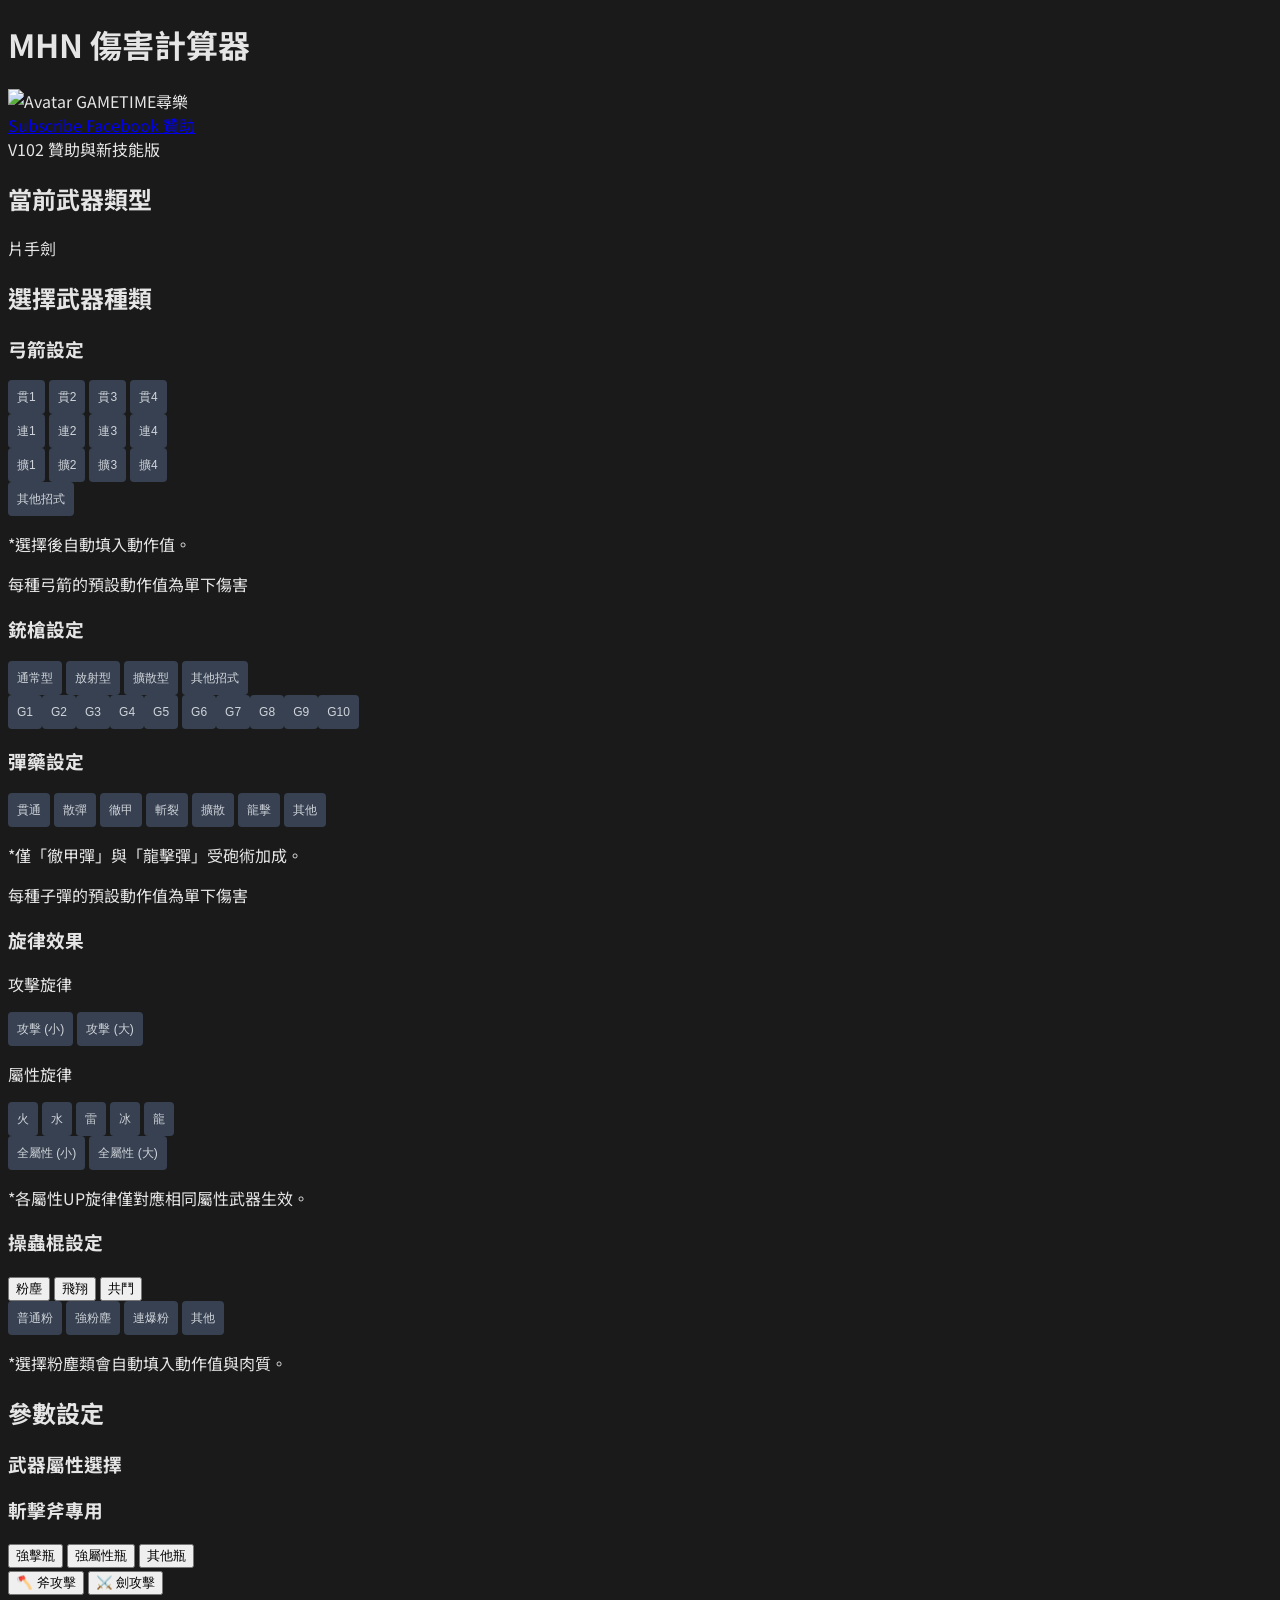
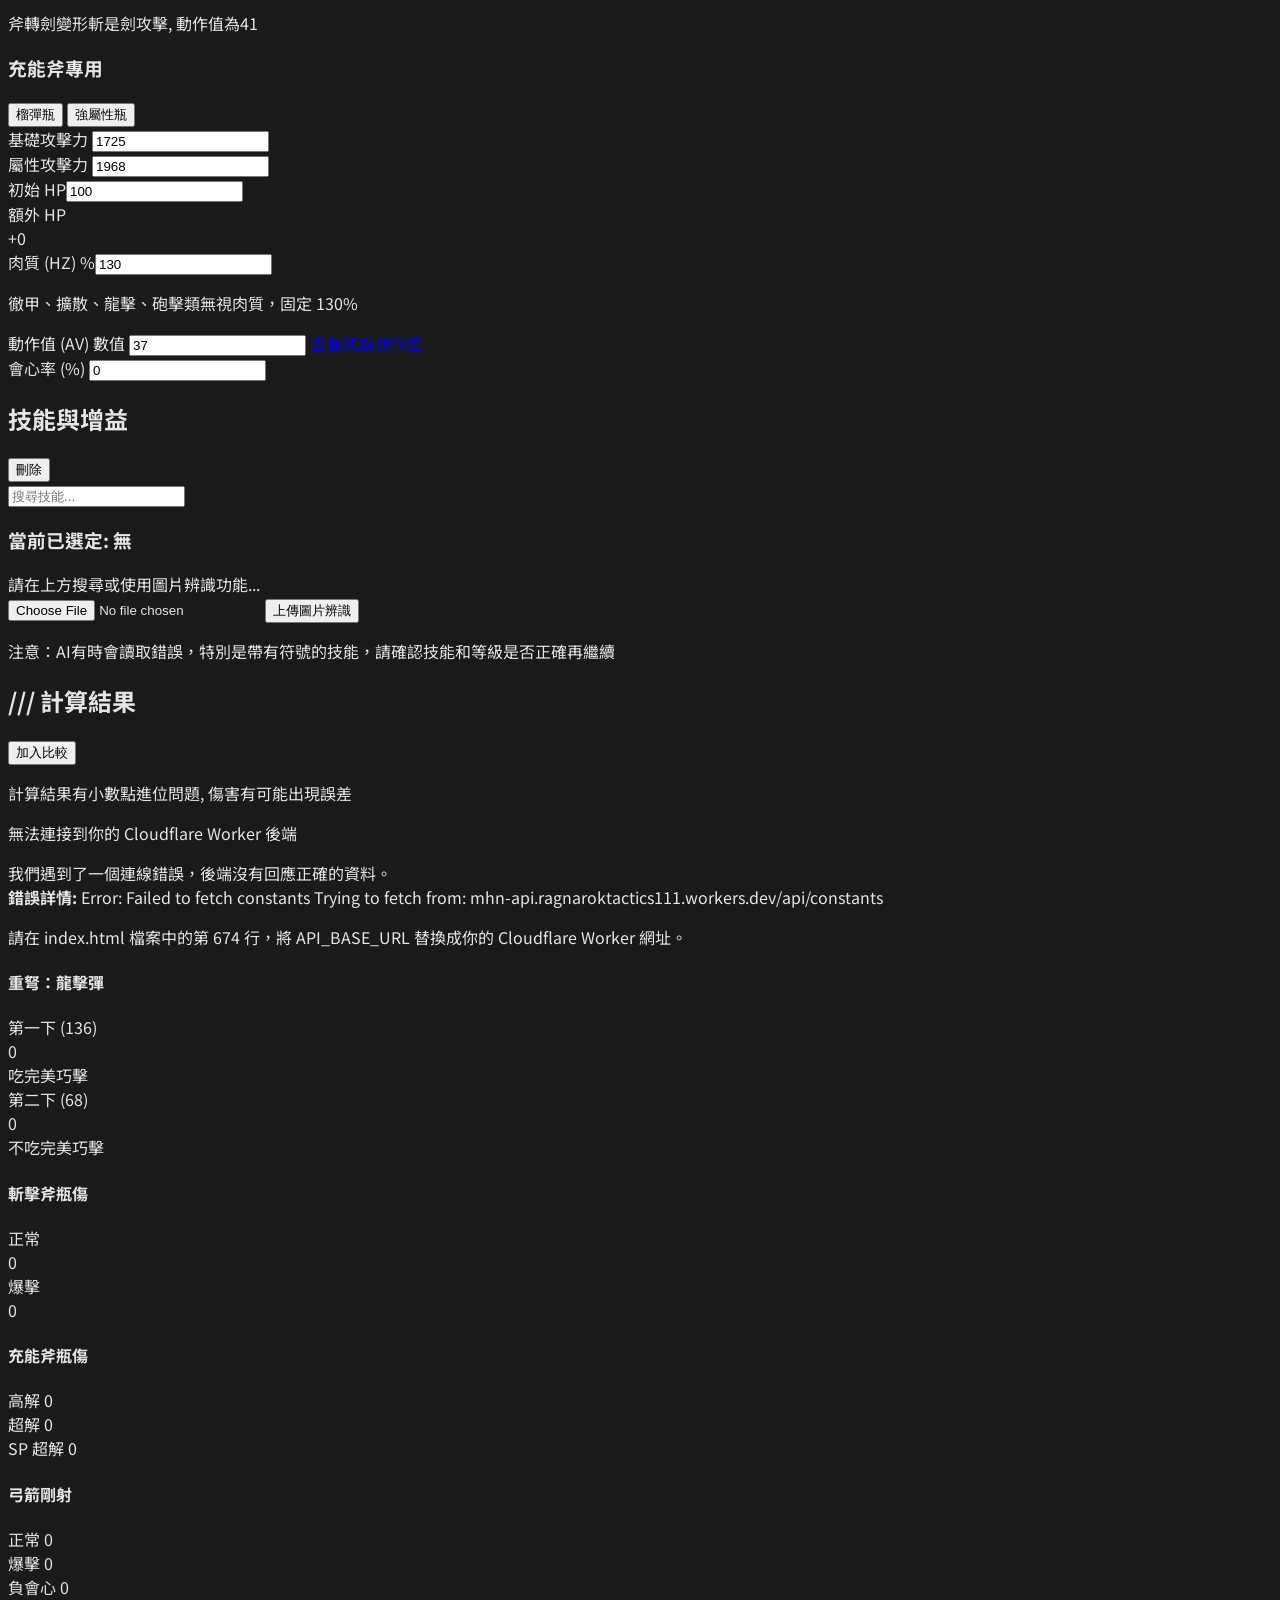
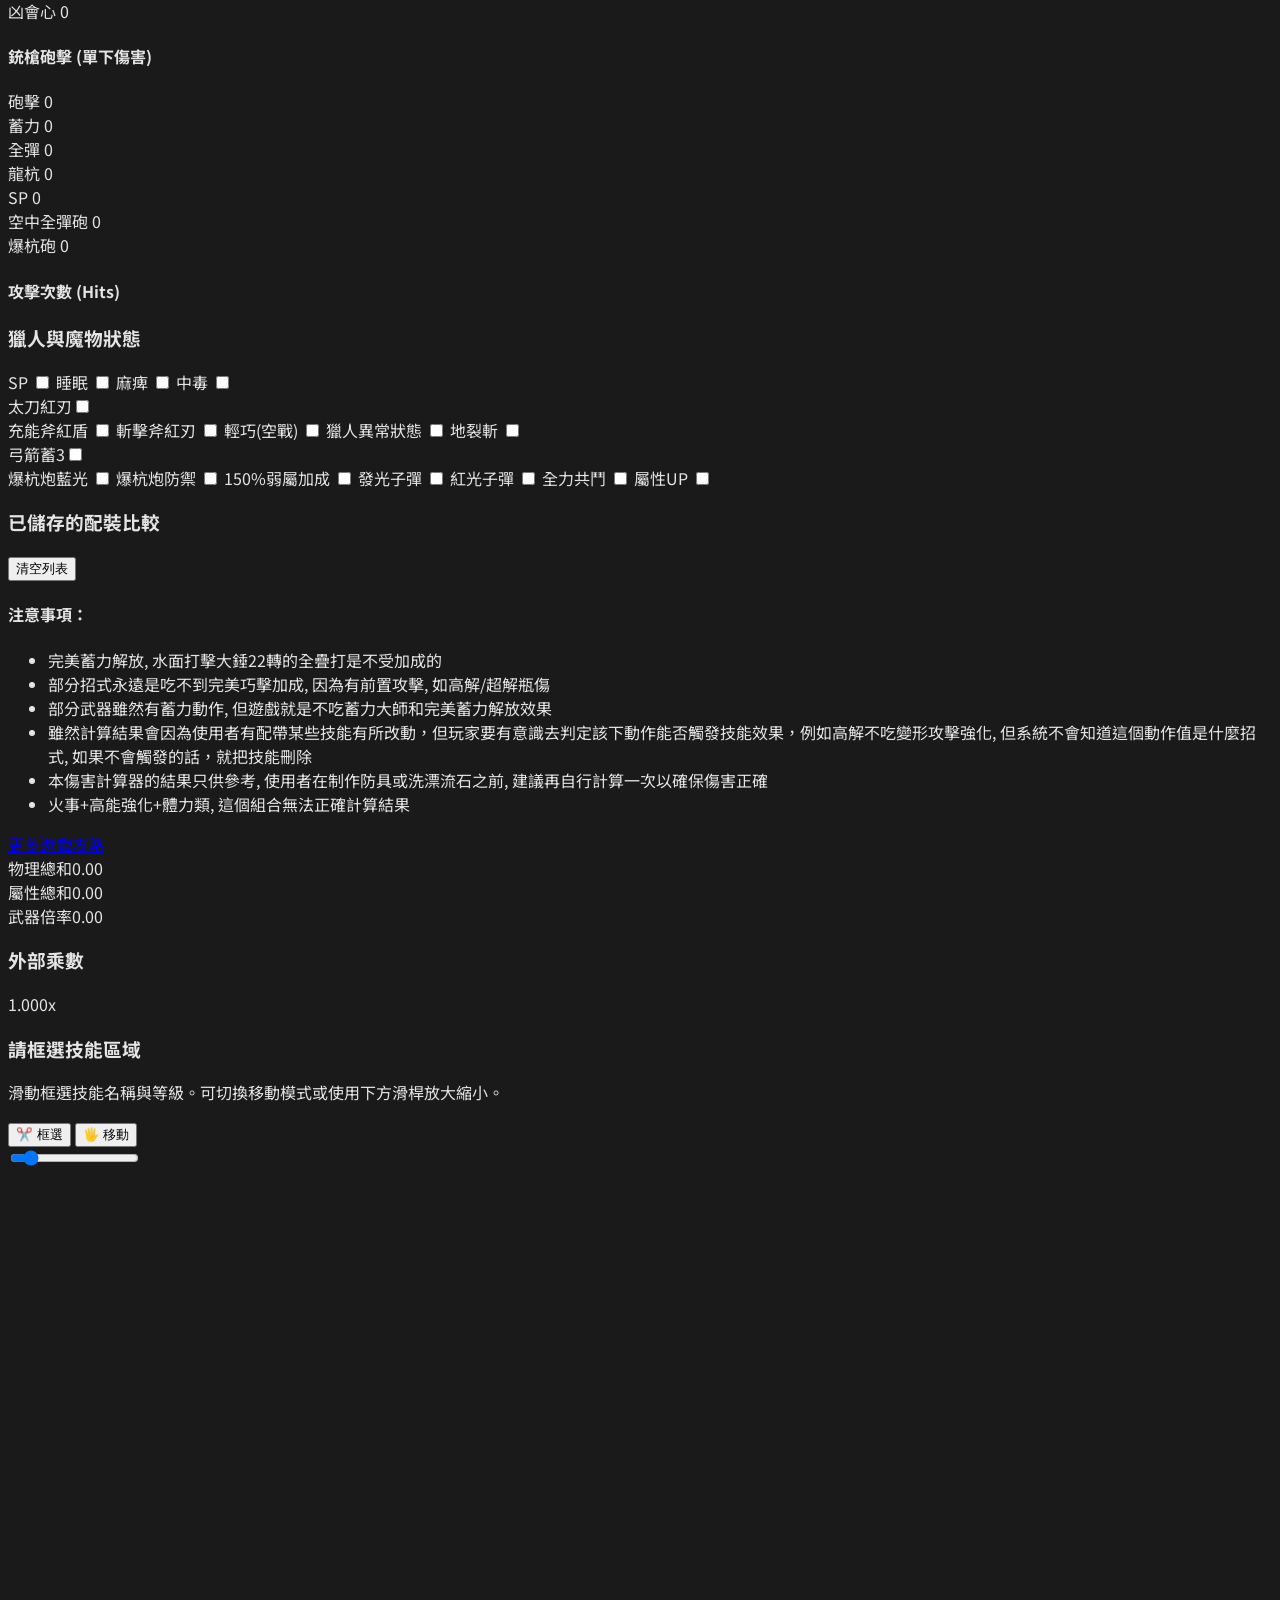
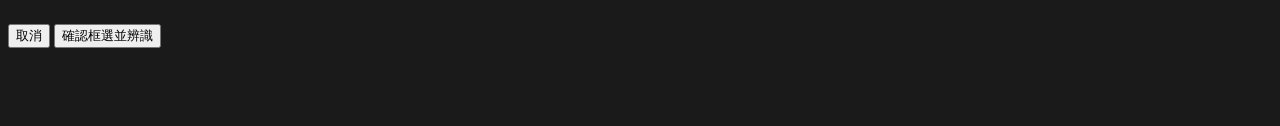
==== NEWSTART/index.html @ a63dd083 "Add files via upload" ====
<!DOCTYPE html>
<html lang="zh-TW">
<head>
<meta charset="UTF-8">
<meta name="viewport" content="width=device-width, initial-scale=1.0">
<title>MHN 計算器 V101 (OCR特徵強抓版)</title>
<script src="https://unpkg.com/lucide@latest"></script>
<script src="https://cdn.jsdelivr.net/npm/tesseract.js@5/dist/tesseract.min.js"></script>
<script src="https://cdn.tailwindcss.com"></script>
<style>
/* 自定義樣式 */
@import url('https://fonts.googleapis.com/css2?family=Inter:wght@400;600;700;900&display=swap');
@import url('https://fonts.googleapis.com/css2?family=Noto+Sans+TC:wght@400;700;900&display=swap');

html { scroll-behavior: smooth; }
body {
    font-family: 'Noto Sans TC', 'Inter', sans-serif;
    background-color: #1a1a1a;
    color: #e5e5e5;
    padding-bottom: 70px;
}
.skill-level-btn { padding: 0.25rem; width: 2rem; font-size: 0.75rem; line-height: 1rem; font-weight: 600; border-radius: 9999px; transition: all 200ms cubic-bezier(0.4, 0, 0.2, 1); cursor: pointer; background-color: #374151; color: #d1d5db; }
.skill-level-btn:hover { background-color: #ef4444; color: #ffffff; }
.skill-level-btn.active { background-color: #dc2626; color: #ffffff; box-shadow: 0 0 10px rgba(220, 38, 38, 0.6); }
.weapon-btn { position: relative; height: 4rem; width: 100%; border-radius: 0.5rem; display: flex; flex-direction: column; align-items: center; justify-content: center; transition: all 200ms; cursor: pointer; overflow: hidden; user-select: none; border-width: 2px; }
@media (min-width: 640px) { .weapon-btn { height: 5rem; } }
.sub-opt-btn { background-color: #374151; color: #d1d5db; padding: 0.5rem; border-radius: 0.25rem; border-width: 1px; border-color: transparent; font-size: 0.75rem; line-height: 1rem; transition: all 150ms; font-weight: 500; }
.sub-opt-btn:hover { background-color: #4b5563; }
.sub-opt-btn.active { background-color: #0d9488; color: #ffffff; font-weight: 700; border-color: #2dd4bf; box-shadow: 0 0 8px rgba(20, 184, 166, 0.5); }
.gl-btn.active, .gl-grade-btn.active { background-color: #d97706; color: #ffffff; font-weight: 700; border-color: #fbbf24; box-shadow: 0 0 8px rgba(245, 158, 11, 0.5); }
.bg-btn.active { background-color: #4f46e5; color: #ffffff; font-weight: 700; border-color: #818cf8; box-shadow: 0 0 8px rgba(99, 102, 241, 0.5); }
.hh-btn.active { background-color: #db2777; color: #ffffff; font-weight: 700; border-color: #f472b6; box-shadow: 0 0 8px rgba(236, 72, 153, 0.5); }
.tooltip-container { position: relative; display: inline-block; }
.tooltip-text { visibility: hidden; width: 250px; background-color: #333; color: #fff; text-align: center; border-radius: 6px; padding: 8px; position: absolute; z-index: 50; bottom: 125%; left: 50%; margin-left: -125px; opacity: 0; transition: opacity 0.3s; font-size: 0.75rem; box-shadow: 0 4px 6px -1px rgba(0, 0, 0, 0.1); border: 1px solid #4b5563; pointer-events: none; }
.tooltip-container:hover .tooltip-text { visibility: visible; opacity: 1; }
.tooltip-text::after { content: ""; position: absolute; top: 100%; left: 50%; margin-left: -5px; border-width: 5px; border-style: solid; border-color: #333 transparent transparent transparent; }
.custom-scrollbar::-webkit-scrollbar { width: 8px; }
.custom-scrollbar::-webkit-scrollbar-track { background: #374151; border-radius: 4px; }
.custom-scrollbar::-webkit-scrollbar-thumb { background: #6b7280; border-radius: 4px; }
.custom-scrollbar::-webkit-scrollbar-thumb:hover { background: #9ca3af; }
.saved-build-card { position: relative; transition-property: all; transition-timing-function: cubic-bezier(0.4, 0, 0.2, 1); transition-duration: 150ms; display: flex; flex-direction: column; }
</style>
</head>
<body>
<div class="bg-gray-900 p-4 sm:p-6 border-b border-gray-700 flex flex-col gap-4 relative">
    <div class="flex flex-row justify-between items-center gap-2">
        <h1 class="text-lg sm:text-3xl font-black text-white tracking-wider flex items-center shrink">
            <i data-lucide="sword" class="w-6 h-6 sm:w-8 sm:h-8 mr-2 sm:mr-3 text-red-500 shrink-0"></i>
            <span class="text-transparent bg-clip-text bg-gradient-to-r from-red-500 to-yellow-500 truncate">MHN 傷害計算器</span>
        </h1>
    </div>

    <div class="flex flex-col md:flex-row md:items-center gap-3 md:gap-4 ml-1 mb-2">
        <div class="flex items-center gap-3">
            <img src="https://yt3.googleusercontent.com/h9ge3UcU46sXUqwBI3z1D-_VGXTUJmwMa2vBPxLfT5Bov9pnLWsKe6mX8bTvJz-YzhXm0rZwYg=s160-c-k-c0x00ffffff-no-rj" alt="Avatar" class="w-12 h-12 rounded-full border-2 border-gray-500 object-cover shadow-lg shrink-0">
            <span class="text-lg text-gray-200 font-bold tracking-wide">GAMETIME尋樂</span>
        </div>
        <div class="flex items-center gap-3">
            <a href="https://www.youtube.com/@GameTime2019?sub_confirmation=1" target="_blank" class="flex items-center gap-1.5 bg-[#FF0000] hover:bg-red-700 text-white px-3 py-1.5 rounded-full transition-all duration-200 shadow-md group hover:scale-105 active:scale-95 shrink-0">
                <i data-lucide="youtube" class="w-5 h-5 fill-current"></i>
                <span class="text-sm font-bold">Subscribe</span>
            </a>
            <a href="https://www.facebook.com/profile.php?id=61551540704718" target="_blank" class="flex items-center gap-1.5 bg-[#1877F2] hover:bg-blue-700 text-white px-3 py-1.5 rounded-full transition-all duration-200 shadow-md group hover:scale-105 active:scale-95 shrink-0">
                <i data-lucide="facebook" class="w-5 h-5 fill-current"></i>
                <span class="text-sm font-bold">Facebook</span>
            </a>
            <!-- 贊助按鈕 -->
            <a href="https://www.facebook.com/profile.php?id=61551540704718" target="_blank" class="flex items-center gap-1.5 bg-orange-500 hover:bg-orange-600 text-white px-3 py-1.5 rounded-full transition-all duration-200 shadow-md group hover:scale-105 active:scale-95 shrink-0">
                <i data-lucide="heart" class="w-5 h-5 fill-current"></i>
                <span class="text-sm font-bold">贊助</span>
            </a>
        </div>
    </div>
    <div class="absolute bottom-1 right-2 text-[10px] text-gray-600 font-mono">V102 贊助與新技能版</div>
</div>

<div class="p-4 sm:p-8">
    <div class="bg-red-800/20 border-l-4 border-red-500 p-4 sm:p-6 rounded-lg mb-8">
        <h2 class="text-lg sm:text-xl font-bold text-red-300 flex items-center mb-1">
            <i data-lucide="hand-metal" class="w-5 h-5 mr-3 text-red-500"></i> <span>當前武器類型</span>
        </h2>
        <div class="flex items-center">
            <span id="current-weapon-icon" class="text-yellow-400 mr-4"><i data-lucide="crosshair" class="w-8 h-8 sm:w-10 sm:h-10"></i></span>
            <span id="current-weapon-name" class="text-3xl sm:text-4xl font-black text-white tracking-wide">片手劍</span>
        </div>
    </div>

    <div class="mb-10">
        <h2 id="weapon-selection-header" class="text-xl font-bold text-gray-300 mb-4 flex items-center scroll-mt-24">
            <span class="bg-red-600 w-2 h-6 mr-3 rounded-sm"></span> <span>選擇武器種類</span>
        </h2>
        <div id="weapon-selection" class="grid grid-cols-4 sm:grid-cols-7 gap-3 sm:gap-4 p-2"></div>

        <div id="bow-settings-container" class="mt-4 p-4 bg-gray-700/40 rounded-lg border border-teal-900/50 hidden">
            <h3 class="text-sm font-bold text-teal-400 uppercase tracking-wide mb-3 flex items-center"><i data-lucide="target" class="w-4 h-4 mr-2"></i><span>弓箭設定</span></h3>
            <div class="space-y-2">
                <div class="grid grid-cols-4 gap-2">
                    <button data-bow-type="pierce1" class="sub-opt-btn bow-btn">貫1</button>
                    <button data-bow-type="pierce2" class="sub-opt-btn bow-btn">貫2</button>
                    <button data-bow-type="pierce3" class="sub-opt-btn bow-btn">貫3</button>
                    <button data-bow-type="pierce4" class="sub-opt-btn bow-btn">貫4</button>
                </div>
                <div class="grid grid-cols-4 gap-2">
                    <button data-bow-type="rapid1" class="sub-opt-btn bow-btn">連1</button>
                    <button data-bow-type="rapid2" class="sub-opt-btn bow-btn">連2</button>
                    <button data-bow-type="rapid3" class="sub-opt-btn bow-btn">連3</button>
                    <button data-bow-type="rapid4" class="sub-opt-btn bow-btn">連4</button>
                </div>
                <div class="grid grid-cols-4 gap-2">
                    <button data-bow-type="spread1" class="sub-opt-btn bow-btn">擴1</button>
                    <button data-bow-type="spread2" class="sub-opt-btn bow-btn">擴2</button>
                    <button data-bow-type="spread3" class="sub-opt-btn bow-btn">擴3</button>
                    <button data-bow-type="spread4" class="sub-opt-btn bow-btn">擴4</button>
                </div>
                <div class="grid grid-cols-1 gap-2"><button data-bow-type="other" class="sub-opt-btn bow-btn">其他招式</button></div>
            </div>
            <p class="text-[10px] text-gray-400 mt-2">*選擇後自動填入動作值。</p>
            <p class="text-red-400 text-xs mt-2 font-semibold">每種弓箭的預設動作值為單下傷害</p>
        </div>

        <div id="gl-settings-container" class="mt-4 p-4 bg-gray-700/40 rounded-lg border border-amber-900/50 hidden">
            <h3 class="text-sm font-bold text-amber-400 uppercase tracking-wide mb-3 flex items-center"><i data-lucide="bomb" class="w-4 h-4 mr-2"></i><span>銃槍設定</span></h3>
            <div class="space-y-3">
                <div class="grid grid-cols-4 gap-2">
                    <button data-gl-type="normal" class="sub-opt-btn gl-btn">通常型</button>
                    <button data-gl-type="long" class="sub-opt-btn gl-btn">放射型</button>
                    <button data-gl-type="wide" class="sub-opt-btn gl-btn">擴散型</button>
                    <button data-gl-type="other" class="sub-opt-btn gl-btn">其他招式</button>
                </div>
                <div id="gl-grade-selector" class="grid grid-cols-5 gap-2">
                    <button data-gl-grade="1" class="sub-opt-btn gl-grade-btn">G1</button><button data-gl-grade="2" class="sub-opt-btn gl-grade-btn">G2</button><button data-gl-grade="3" class="sub-opt-btn gl-grade-btn">G3</button><button data-gl-grade="4" class="sub-opt-btn gl-grade-btn">G4</button><button data-gl-grade="5" class="sub-opt-btn gl-grade-btn">G5</button>
                    <button data-gl-grade="6" class="sub-opt-btn gl-grade-btn">G6</button><button data-gl-grade="7" class="sub-opt-btn gl-grade-btn">G7</button><button data-gl-grade="8" class="sub-opt-btn gl-grade-btn">G8</button><button data-gl-grade="9" class="sub-opt-btn gl-grade-btn">G9</button><button data-gl-grade="10" class="sub-opt-btn gl-grade-btn">G10</button>
                </div>
            </div>
        </div>

        <div id="bg-settings-container" class="mt-4 p-4 bg-gray-700/40 rounded-lg border border-indigo-900/50 hidden">
            <h3 class="text-sm font-bold text-indigo-400 uppercase tracking-wide mb-3 flex items-center"><i data-lucide="crosshair" class="w-4 h-4 mr-2"></i><span>彈藥設定</span></h3>
            <div class="grid grid-cols-4 sm:grid-cols-7 gap-2">
                <button data-bg-ammo="pierce" class="sub-opt-btn bg-btn">貫通</button>
                <button data-bg-ammo="spread" class="sub-opt-btn bg-btn">散彈</button>
                <button data-bg-ammo="sticky" class="sub-opt-btn bg-btn">徹甲</button>
                <button data-bg-ammo="slicing" class="sub-opt-btn bg-btn">斬裂</button>
                <button data-bg-ammo="cluster" class="sub-opt-btn bg-btn">擴散</button>
                <button data-bg-ammo="wyvern" class="sub-opt-btn bg-btn">龍擊</button>
                <button data-bg-ammo="other" class="sub-opt-btn bg-btn">其他</button>
            </div>
            <p class="text-[10px] text-gray-400 mt-2">*僅「徹甲彈」與「龍擊彈」受砲術加成。</p>
            <p class="text-red-400 text-xs mt-2 font-semibold">每種子彈的預設動作值為單下傷害</p>
        </div>

        <div id="hh-settings-container" class="mt-4 p-4 bg-gray-700/40 rounded-lg border border-pink-900/50 hidden">
            <h3 class="text-sm font-bold text-pink-400 uppercase tracking-wide mb-4 flex items-center">
                <i data-lucide="music" class="w-4 h-4 mr-2"></i> <span>旋律效果</span>
            </h3>
            <div class="space-y-4">
                <div>
                    <p class="text-xs text-pink-200/80 mb-2 font-semibold tracking-wide">攻擊旋律</p>
                    <div class="grid grid-cols-2 gap-2">
                        <button data-hh-buff="atk_s" class="sub-opt-btn hh-btn">攻擊 (小)</button>
                        <button data-hh-buff="atk_l" class="sub-opt-btn hh-btn">攻擊 (大)</button>
                    </div>
                </div>
                <div>
                    <p class="text-xs text-pink-200/80 mb-2 font-semibold tracking-wide">屬性旋律</p>
                    <div class="grid grid-cols-5 gap-2 mb-2">
                        <button data-hh-buff="fire_up" class="sub-opt-btn hh-btn">火</button>
                        <button data-hh-buff="water_up" class="sub-opt-btn hh-btn">水</button>
                        <button data-hh-buff="thunder_up" class="sub-opt-btn hh-btn">雷</button>
                        <button data-hh-buff="ice_up" class="sub-opt-btn hh-btn">冰</button>
                        <button data-hh-buff="dragon_up" class="sub-opt-btn hh-btn">龍</button>
                    </div>
                    <div class="grid grid-cols-2 gap-2">
                        <button data-hh-buff="ele_s" class="sub-opt-btn hh-btn">全屬性 (小)</button>
                        <button data-hh-buff="ele_l" class="sub-opt-btn hh-btn">全屬性 (大)</button>
                    </div>
                </div>
            </div>
            <p class="text-[10px] text-gray-400 mt-4">*各屬性UP旋律僅對應相同屬性武器生效。</p>
        </div>

        <div id="ig-settings-container" class="mt-4 p-4 bg-gray-700/40 rounded-lg border border-emerald-900/50 hidden">
            <h3 class="text-sm font-bold text-emerald-400 uppercase tracking-wide mb-3 flex items-center">
                <i data-lucide="bug" class="w-4 h-4 mr-2"></i> <span>操蟲棍設定</span>
            </h3>
            <div class="space-y-4">
                <div class="flex space-x-2">
                    <button data-ig-type="dust" class="ig-type-btn px-3 py-2 rounded flex-1 border font-medium transition-colors cursor-pointer bg-gray-700 text-gray-300 border-transparent hover:bg-gray-600 ">粉塵</button>
                    <button data-ig-type="aerial" class="ig-type-btn px-3 py-2 rounded flex-1 border font-medium transition-colors cursor-pointer bg-gray-700 text-gray-300 border-transparent hover:bg-gray-600 ">飛翔</button>
                    <button data-ig-type="assist" class="ig-type-btn px-3 py-2 rounded flex-1 border font-medium transition-colors cursor-pointer bg-gray-700 text-gray-300 border-transparent hover:bg-gray-600 ">共鬥</button>
                </div>
                <div class="grid grid-cols-4 sm:grid-cols-4 gap-2">
                    <button data-ig-action="normal_dust" class="sub-opt-btn ig-action-btn">普通粉</button>
                    <button data-ig-action="strong_dust" class="sub-opt-btn ig-action-btn">強粉塵</button>
                    <button data-ig-action="chain_dust" class="sub-opt-btn ig-action-btn">連爆粉</button>
                    <button data-ig-action="other" class="sub-opt-btn ig-action-btn">其他</button>
                </div>
            </div>
            <p class="text-[10px] text-gray-400 mt-2">*選擇粉塵類會自動填入動作值與肉質。</p>
        </div>
    </div>

    <div id="parameters-area" class="mb-10 bg-gray-700/50 p-6 rounded-xl border border-gray-600 scroll-mt-4">
        <h2 class="text-xl font-bold text-gray-300 mb-5 flex items-center"><i data-lucide="settings" class="w-6 h-6 mr-3 text-gray-400"></i><span>參數設定</span></h2>
        
        <div class="mb-6 pb-4 border-b border-gray-600">
            <h3 class="text-sm font-bold text-yellow-400 uppercase tracking-wide mb-3">武器屬性選擇</h3>
            <div id="element-selection" class="grid grid-cols-3 sm:grid-cols-6 gap-3"></div>
        </div>

        <div id="sa-settings-container" class="mb-6 pb-4 border-b border-gray-600 hidden">
            <h3 class="text-sm font-bold text-orange-400 uppercase tracking-wide mb-3">斬擊斧專用</h3>
            <div class="space-y-4">
                <div class="flex space-x-2">
                    <button data-sa-phial="power" class="sa-phial-btn bg-gray-700 text-gray-300 px-3 py-2 rounded hover:bg-gray-600 flex-1 border border-transparent">強擊瓶</button>
                    <button data-sa-phial="element" class="sa-phial-btn bg-gray-700 text-gray-300 px-3 py-2 rounded hover:bg-gray-600 flex-1 border border-transparent">強屬性瓶</button>
                    <button data-sa-phial="other" class="sa-phial-btn bg-gray-700 text-gray-300 px-3 py-2 rounded hover:bg-gray-600 flex-1 border border-transparent">其他瓶</button>
                </div>
                <div id="sa-mode-selector" class="flex space-x-2">
                    <button data-sa-mode="axe" class="sa-mode-btn bg-gray-700 text-gray-300 px-3 py-2 rounded hover:bg-gray-600 flex-1 border border-transparent">🪓 斧攻擊</button>
                    <button data-sa-mode="sword" class="sa-mode-btn bg-gray-700 text-gray-300 px-3 py-2 rounded hover:bg-gray-600 flex-1 border border-transparent">⚔️ 劍攻擊</button>
                </div>
                <p class="text-red-400 text-xs mt-2 font-semibold">斧轉劍變形斬是劍攻擊, 動作值為41</p>
                <p id="sa-buff-desc" class="text-xs text-green-400 mt-2 italic hidden"></p>
            </div>
        </div>

        <div id="cb-settings-container" class="mb-6 pb-4 border-b border-gray-600 hidden">
            <h3 class="text-sm font-bold text-yellow-500 uppercase tracking-wide mb-3">充能斧專用</h3>
            <div class="flex space-x-2">
                <button data-cb-phial="impact" class="cb-phial-btn bg-gray-700 text-gray-300 px-3 py-2 rounded hover:bg-gray-600 flex-1 border border-transparent">榴彈瓶</button>
                <button data-cb-phial="element" class="cb-phial-btn bg-gray-700 text-gray-300 px-3 py-2 rounded hover:bg-gray-600 flex-1 border border-transparent">強屬性瓶</button>
            </div>
        </div>

        <div class="grid grid-cols-1 sm:grid-cols-2 md:grid-cols-4 gap-6 mb-6 pb-4 border-b border-gray-600">
            <div>
                <label class="block text-xs font-bold text-gray-400 mb-1 tooltip-container cursor-help">
                    <span>基礎攻擊力</span>
                    <span class="tooltip-text">包括漂流石的額外攻擊力</span>
                </label>
                <input type="number" id="base-atk" value="1725" class="w-full bg-gray-800 text-white rounded p-2 border border-gray-600 focus:border-yellow-400">
            </div>
            <div>
                <label class="block text-xs font-bold text-gray-400 mb-1 tooltip-container cursor-help">
                    <span>屬性攻擊力</span>
                    <span class="tooltip-text">異常武器填0</span>
                </label>
                <input type="number" id="element-atk" value="1968" class="w-full bg-gray-800 text-white rounded p-2 border border-gray-600 focus:border-yellow-400">
            </div>
            <div><label class="block text-xs font-bold text-gray-400 uppercase mb-1">初始 HP</label><input type="number" id="hp-input" value="100" class="w-full bg-gray-800 text-white rounded p-2 border border-gray-600 focus:border-yellow-400"></div>
            <div><label class="block text-xs font-bold text-gray-400 uppercase mb-1">額外 HP</label>
                <div id="extra-hp-display" class="text-green-400 font-mono font-bold text-lg p-2 h-10 flex items-center">+0</div>
            </div>
        </div>

        <div class="grid grid-cols-1 md:grid-cols-3 gap-6">
            <div><label class="block text-xs font-bold text-gray-400 uppercase tracking-wide mb-1 tooltip-container cursor-help"><span>肉質 (HZ) %</span><span class="tooltip-text">輸入肉質百分比 (例如 130)</span></label><input type="number" id="hitzone" value="130" class="w-full bg-gray-800 text-white rounded p-2 border border-gray-600 focus:border-yellow-400">
                <p class="text-red-400 text-xs mt-2 font-semibold">徹甲、擴散、龍擊、砲擊類無視肉質，固定 130%</p>
            </div>
            
            <div>
                <label class="block text-xs font-bold text-gray-400 uppercase tracking-wide mb-1 tooltip-container cursor-help">
                    <span>動作值 (AV) 數值</span>
                    <span class="tooltip-text">請輸入動作值的純粹數值</span>
                </label>
                <input type="number" id="action-value" value="37" class="w-full bg-gray-800 text-white rounded p-2 border border-gray-600 focus:border-yellow-400">
                <a href="https://mhn.quest" target="_blank" class="mt-2 w-full flex items-center justify-center bg-blue-900/20 hover:bg-blue-900/40 text-blue-300 border border-blue-800/50 hover:border-blue-500/50 text-xs py-1.5 rounded transition-all duration-200 group">
                    <i data-lucide="external-link" class="w-3 h-3 mr-1.5 group-hover:scale-110 transition-transform"></i>
                    <span>查看武器動作值</span>
                </a>
            </div>

            <div>
                <label class="block text-xs font-bold text-gray-400 uppercase tracking-wide mb-1 tooltip-container cursor-help">
                    <span>會心率 (%)</span>
                    <span class="tooltip-text">影響攻擊強化會心</span>
                </label>
                <input type="number" id="weapon-crit-rate" value="0" class="w-full bg-gray-800 text-white rounded p-2 border border-gray-600 focus:border-yellow-400">
            </div>
        </div>
    </div>

    <div class="mb-10" id="skills-container">
        <div class="flex flex-col gap-4 mb-4">
            <div class="flex justify-between items-center scroll-mt-24" id="skills-selection-header">
                <h2 class="text-xl font-bold text-gray-300 flex items-center">
                    <i data-lucide="zap" class="w-5 h-5 mr-2 text-yellow-500"></i> <span>技能與增益</span>
                </h2>
                <button id="btn-clear-skills" class="bg-red-600/80 hover:bg-red-500 text-white px-3 py-1.5 rounded-lg flex items-center justify-center text-sm font-bold shadow-md transition-colors tooltip-container">
                    <i data-lucide="trash-2" class="w-4 h-4 mr-1.5"></i>刪除
                    <span class="tooltip-text" style="bottom:120%; margin-left:-50px; width:100px;">清空所有技能</span>
                </button>
            </div>
            
            <div class="flex flex-wrap items-center gap-2 bg-gray-700/30 p-3 rounded-lg">
                <div class="flex-grow relative min-w-[150px]">
                    <input type="text" id="skill-search" placeholder="搜尋技能..." class="bg-gray-700 text-white text-sm rounded px-3 py-2 pl-8 border border-gray-600 focus:border-yellow-500 w-full outline-none">
                    <i data-lucide="search" class="w-4 h-4 text-gray-400 absolute left-2 top-2.5"></i>
                </div>
            </div>
        </div>

        <div id="skills-collapsible-content" class="transition-all duration-300 overflow-hidden max-h-0 opacity-0 mb-0">
            <div id="skills-list" class="grid grid-cols-1 sm:grid-cols-2 lg:grid-cols-3 xl:grid-cols-4 gap-4 max-h-[600px] overflow-y-auto pr-2 custom-scrollbar bg-gray-800/80 p-4 rounded-lg border border-gray-600 shadow-xl"></div>
        </div>

        <div class="bg-gray-700/50 p-4 rounded-lg mb-6 border border-gray-600 mt-4">
            <h3 id="applied-skills-header" class="text-sm font-bold text-yellow-500 mb-2"><span>當前已選定: 無</span></h3>
            <div id="applied-skills-list" class="flex flex-wrap gap-2 text-xs text-gray-400">請在上方搜尋或使用圖片辨識功能...</div>
        </div>
        
        <div class="flex flex-col gap-3 mb-4">
            <div class="flex gap-2 w-full">
                <input type="file" id="gallery-input" accept="image/*" class="hidden">
                <button id="btn-gallery" class="bg-purple-600 hover:bg-purple-500 text-white px-4 py-3 rounded-lg flex items-center justify-center text-base w-full font-bold shadow-md transition-colors">
                    <i data-lucide="image" class="w-5 h-5 mr-2"></i>上傳圖片辨識
                </button>
            </div>
            
        
            <div class="p-3 bg-red-900/40 border border-red-500/60 rounded-lg flex items-start gap-2 shadow-sm">
                <i data-lucide="triangle-alert" class="w-5 h-5 text-red-400 shrink-0 mt-0.5 animate-pulse"></i>
                <p class="text-xs sm:text-sm text-red-200 font-medium leading-relaxed">
                    <span class="font-bold text-red-400">注意：AI有時會讀取錯誤，特別是帶有符號的技能，請確認技能和等級是否正確再繼續
                </p>
            </div>
        </div>
    </div>
    
    <div class="bg-gray-900 p-6 rounded-xl shadow-inner border-2 border-gray-700 relative overflow-hidden mb-10">
        
        <div class="flex flex-row items-center justify-between border-b border-gray-700 pb-4 mb-6 gap-2">
            <h2 class="text-lg sm:text-2xl font-black text-white flex items-center shrink-0">
                <span class="text-red-500 mr-2 sm:mr-3">///</span> <span>計算結果</span>
            </h2>
            <button id="add-to-list-btn" class="flex items-center justify-center gap-1 sm:gap-2 bg-blue-600 hover:bg-blue-500 text-white px-2 py-1 sm:px-3 sm:py-1.5 rounded-lg text-xs sm:text-sm font-bold shadow-lg transition-all border border-blue-400/50 shrink-0">
                <i data-lucide="plus-circle" class="w-3 h-3 sm:w-4 sm:h-4"></i>
                <span>加入比較</span>
            </button>
        </div>

        <p class="text-red-400 text-xs font-semibold text-right mb-4">
            計算結果有小數點進位問題, 傷害有可能出現誤差
        </p>

        <div id="calculation-result-area" class="grid grid-cols-1 md:grid-cols-1 gap-4 scroll-mt-24">
            <div class="flex flex-col gap-4">
                <div class="bg-gray-800 p-4 rounded-lg border-l-4 border-gray-500 shadow-sm relative group">
                    <div class="flex items-center justify-between">
                        <span class="text-gray-400 font-bold text-base sm:text-lg">非爆擊</span>
                        <span id="non-crit-damage-display" class="text-4xl sm:text-5xl font-black text-white tracking-tight">0</span>
                    </div>
                </div>
                
                <div class="bg-red-900/20 p-4 rounded-lg border-l-4 border-red-500 shadow-sm relative group">
                    <div class="flex items-center justify-between">
                        <span class="text-red-400 font-bold text-lg sm:text-xl">爆擊</span>
                        <span id="crit-damage-display" class="text-5xl sm:text-6xl font-black text-yellow-400 tracking-tight drop-shadow-sm">0</span>
                    </div>
                </div>
                
                <div class="grid grid-cols-2 gap-3">
                    <div class="bg-indigo-900/20 p-2 rounded-lg text-right border border-indigo-900/30">
                        <div class="text-indigo-400 text-xs font-bold">負會心</div>
                        <div class="flex items-baseline justify-end gap-2">
                             <div id="purple-damage-display" class="text-xl font-bold text-indigo-200">0</div>
                        </div>
                    </div>
                    <div class="bg-orange-900/20 p-2 rounded-lg text-right border border-orange-900/30">
                        <div class="text-orange-400 text-xs font-bold">凶會心</div>
                         <div class="flex items-baseline justify-end gap-2">
                            <div id="furious-damage-display" class="text-xl font-bold text-orange-200">0</div>
                        </div>
                    </div>
                </div>
            </div>
        </div>

        <div class="mt-6 pt-4 border-t border-gray-700 grid grid-cols-1 md:grid-cols-2 gap-4">
            <div id="hbg-wyvern-damage-container" class="hidden col-span-1 md:col-span-2 bg-purple-900/10 rounded-lg p-3 border border-purple-800/30">
                <h4 class="text-sm font-bold text-purple-400 mb-2 border-b border-purple-800/50 pb-1">重弩：龍擊彈</h4>
                <div class="grid grid-cols-2 gap-4 text-center">
                    <div>
                        <span class="text-xs text-purple-300 block mb-1">第一下 (136)</span>
                        <div class="flex items-center justify-center gap-2">
                            <span id="wyvern-hit1" class="text-2xl font-black text-white">0</span>
                        </div>
                        <span class="text-[10px] text-gray-500 block mt-1">吃完美巧擊</span>
                    </div>
                    <div>
                        <span class="text-xs text-purple-300 block mb-1">第二下 (68)</span>
                        <div class="flex items-center justify-center gap-2">
                            <span id="wyvern-hit2" class="text-2xl font-black text-white">0</span>
                        </div>
                        <span class="text-[10px] text-gray-500 block mt-1">不吃完美巧擊</span>
                    </div>
                </div>
            </div>
            
            <div id="sa-phial-damage-container" class="hidden col-span-1 bg-orange-900/10 rounded-lg p-3 border border-orange-800/30">
                <h4 class="text-sm font-bold text-orange-400 mb-2 border-b border-orange-800/50 pb-1">斬擊斧瓶傷</h4>
                <div class="flex justify-between items-center px-2">
                    <div class="text-center">
                        <span class="text-xs text-gray-400 block mb-1">正常</span>
                        <div class="flex items-center justify-center gap-1">
                            <span id="sa-phial-normal" class="text-xl font-bold text-white">0</span>
                        </div>
                    </div>
                    <div class="text-center">
                        <span class="text-xs text-red-300 block mb-1">爆擊</span>
                        <div class="flex items-center justify-center gap-1">
                            <span id="sa-phial-crit" class="text-xl font-bold text-yellow-400">0</span>
                        </div>
                    </div>
                </div>
            </div>

            <div id="cb-phial-damage-container" class="hidden col-span-1 md:col-span-2 bg-yellow-900/10 rounded-lg p-3 border border-yellow-800/30">
                <h4 class="text-sm font-bold text-yellow-400 mb-2 border-b border-yellow-800/50 pb-1">充能斧瓶傷</h4>
                <div class="grid grid-cols-3 gap-2 px-2">
                    <div class="text-center bg-gray-800/30 rounded p-1">
                        <span class="text-xs text-yellow-200 block mb-1">高解</span>
                        <span id="cb-phial-aed" class="text-xl font-black text-white">0</span>
                    </div>
                    <div class="text-center bg-gray-800/30 rounded p-1">
                        <span class="text-xs text-red-200 block mb-1">超解</span>
                        <span id="cb-phial-saed" class="text-xl font-black text-white">0</span>
                    </div>
                    <div class="text-center bg-red-900/20 border border-red-800/30 rounded p-1">
                        <span class="text-xs text-red-400 block mb-1">SP <span>超解</span> <span id="cb-sp-saed-label-suffix"></span></span>
                        <span id="cb-phial-sp-saed" class="text-xl font-black text-white">0</span>
                    </div>
                </div>
            </div>

            <div id="bow-powershot-damage-container" class="hidden col-span-1 md:col-span-2 bg-teal-900/10 rounded-lg p-3 border border-teal-800/30">
                <h4 class="text-sm font-bold text-teal-400 mb-2 border-b border-teal-800/50 pb-1">弓箭剛射</h4>
                <div class="grid grid-cols-2 sm:grid-cols-4 gap-2 text-center">
                    <div>
                        <span class="text-xs text-teal-200 block mb-1">正常</span>
                        <span id="bow-powershot-normal" class="text-xl font-black text-white">0</span>
                    </div>
                    <div>
                        <span class="text-xs text-red-300 block mb-1">爆擊</span>
                        <span id="bow-powershot-crit" class="text-xl font-black text-yellow-400">0</span>
                    </div>
                    <div>
                        <span class="text-xs text-indigo-400 block mb-1">負會心</span>
                        <span id="bow-powershot-neg" class="text-lg font-bold text-indigo-200">0</span>
                    </div>
                    <div>
                        <span class="text-xs text-orange-400 block mb-1">凶會心</span>
                        <span id="bow-powershot-furious" class="text-lg font-bold text-orange-200">0</span>
                    </div>
                </div>
            </div>

            <div id="gl-shelling-damage-container" class="hidden col-span-1 md:col-span-2 bg-amber-900/10 rounded-lg p-3 border border-amber-800/30">
                <h4 class="text-sm font-bold text-amber-400 mb-2 border-b border-amber-800/50 pb-1">銃槍砲擊 (單下傷害)</h4>
                <div class="grid grid-cols-3 sm:grid-cols-5 gap-2 text-center">
                    <div class="bg-gray-800/50 rounded p-1">
                        <span class="text-[10px] text-amber-200 block">砲擊</span>
                        <span id="gl-shell-normal" class="text-lg font-bold text-white">0</span>
                    </div>
                    <div class="bg-gray-800/50 rounded p-1">
                        <span class="text-[10px] text-amber-200 block">蓄力</span>
                        <span id="gl-shell-charged" class="text-lg font-bold text-white">0</span>
                    </div>
                    <div class="bg-gray-800/50 rounded p-1">
                        <span class="text-[10px] text-amber-200 block">全彈</span>
                        <span id="gl-shell-fullburst" class="text-lg font-bold text-white">0</span>
                    </div>
                    <div class="bg-gray-800/50 rounded p-1">
                        <span class="text-[10px] text-amber-200 block">龍杭</span>
                        <span id="gl-shell-stake" class="text-lg font-bold text-white">0</span>
                    </div>
                    <div class="bg-red-900/20 rounded p-1 col-span-3 sm:col-span-1 border border-red-800/30">
                        <span class="text-[10px] text-red-300 block">SP <span id="gl-sp-label-suffix"></span></span>
                        <span id="gl-shell-sp" class="text-lg font-black text-white">0</span>
                    </div>
                    <div class="col-span-full grid grid-cols-2 gap-2">
                        <div class="bg-cyan-900/20 rounded p-1 border border-cyan-700/50">
                            <span class="text-[10px] text-cyan-400 block">空中全彈砲</span>
                            <span id="gl-aerial-fullburst" class="text-lg font-black text-white">0</span>
                        </div>
                        <div class="bg-purple-900/30 rounded p-1 border border-purple-800/50">
                            <span class="text-[10px] text-purple-300 block">爆杭砲</span>
                            <span id="gl-wyrmstake" class="text-lg font-black text-white">0</span>
                        </div>
                    </div>
                </div>
            </div>
        </div>

        <div id="hit-count-display" class="hidden mt-4 p-3 bg-cyan-900/20 border border-cyan-700/50 rounded-lg">
            <h4 id="hit-count-title" class="text-xs font-bold text-cyan-400 mb-1">攻擊次數 (Hits)</h4>
            <div id="hit-count-content" class="text-white font-mono text-sm"></div>
        </div>
    </div>
    
    <div class="mt-6 pt-6 border-t border-gray-700">
        <h3 id="status-header" class="text-xl font-bold text-gray-300 mb-5 flex items-center scroll-mt-24"><i data-lucide="activity" class="w-6 h-6 mr-3 text-yellow-500"></i><span>獵人與魔物狀態</span></h3>
        <div class="grid grid-cols-2 md:grid-cols-4 gap-x-4 gap-y-3">
            <div class="tooltip-container cursor-help flex items-center gap-2">
                <label for="sp-attack-state" class="text-sm text-gray-300">SP</label>
                <input type="checkbox" id="sp-attack-state" class="h-4 w-4">
                <span class="tooltip-text">開啟後計算SP傷害, 非SP招式, 如傷害有所增加請無視</span>
            </div>
            <div class="tooltip-container cursor-help flex items-center gap-2">
                <label for="sleep-state" class="text-sm text-gray-300">睡眠</label>
                <input type="checkbox" id="sleep-state" class="h-4 w-4">
                <span class="tooltip-text">開啟後獲得睡眠200%傷害加成, 配覺醒一擊打開"睡眠"後才會生效</span>
            </div>
            <div class="tooltip-container cursor-help flex items-center gap-2">
                <label for="paralyzed-state" class="text-sm text-gray-300">麻痺</label>
                <input type="checkbox" id="paralyzed-state" class="h-4 w-4">
                <span class="tooltip-text">開啟後獲得麻痺10%傷害加成, 配追擊麻打開"麻痺"後才會生效</span>
            </div>
            <div class="tooltip-container cursor-help flex items-center gap-2">
                <label for="poison-status" class="text-sm text-gray-300">中毒</label>
                <input type="checkbox" id="poison-status" class="h-4 w-4">
                <span class="tooltip-text">開啟後配追擊毒打開"中毒"後才會生效</span>
            </div>
            <div id="ls-red-gauge-wrapper" class="flex items-center gap-2"><label for="ls-red-gauge" class="text-sm text-gray-300">太刀紅刃</label><input type="checkbox" id="ls-red-gauge" class="h-4 w-4"></div>
            <div id="cb-red-shield-wrapper" class="tooltip-container cursor-help flex items-center gap-2">
                <label for="cb-red-shield" class="text-sm text-gray-300">充能斧紅盾</label>
                <input type="checkbox" id="cb-red-shield" class="h-4 w-4">
                <span class="tooltip-text">只有斧攻擊有效</span>
            </div>
            <div id="sa-red-blade-wrapper" class="tooltip-container cursor-help flex items-center gap-2">
                <label for="sa-red-blade" class="text-sm text-gray-300">斬擊斧紅刃</label>
                <input type="checkbox" id="sa-red-blade" class="h-4 w-4">
                <span class="tooltip-text">此倍率只為配了3級變形攻擊強化而設, 其他等級有較大誤差, 只限首3下橫掃變形斬有效</span>
            </div>
            <div class="tooltip-container cursor-help flex items-center gap-2">
                <label for="aerial-status" class="text-sm text-gray-300">輕巧(空戰)</label>
                <input type="checkbox" id="aerial-status" class="h-4 w-4">
                <span class="tooltip-text">開啟後計算輕巧傷害, 如非空中招式, 傷害有所增加請無視</span>
            </div>

            <div class="tooltip-container cursor-help flex items-center gap-2">
                <label for="hunter-abnormal-status" class="text-sm text-gray-300">獵人異常狀態</label>
                <input type="checkbox" id="hunter-abnormal-status" class="h-4 w-4">
                <span class="tooltip-text">模擬獵人自身陷入異常狀態(中毒,麻痺等)，以啟用「死裡逃生」和「劫血」等技能。</span>
            </div>
            <div id="ground-splitter-wrapper" class="tooltip-container cursor-help flex items-center gap-2">
                <label for="ground-splitter" class="text-sm text-gray-300">地裂斬</label>
                <input type="checkbox" id="ground-splitter" class="h-4 w-4">
                <span class="tooltip-text">砲擊傷害+15%</span>
            </div>
            <div id="bow-charge3-wrapper" class="flex items-center gap-2"><label for="bow-charge3" class="text-sm text-gray-300">弓箭蓄3</label><input type="checkbox" id="bow-charge3" class="h-4 w-4"></div>
            <div id="gl-blue-light-wrapper" class="tooltip-container cursor-help flex items-center gap-2">
                <label for="gl-blue-light" class="text-sm text-gray-300">爆杭炮藍光</label>
                <input type="checkbox" id="gl-blue-light" class="h-4 w-4">
                <span class="tooltip-text">增加強化狀態，非砲擊傷害+20%</span>
            </div>
            <div id="gl-guard-buff-wrapper" class="tooltip-container cursor-help flex items-center gap-2">
                <label for="gl-guard-buff" class="text-sm text-gray-300">爆杭炮防禦</label>
                <input type="checkbox" id="gl-guard-buff" class="h-4 w-4">
                <span class="tooltip-text">防禦成功後，下一次爆杭砲傷害+50%</span>
            </div>
            <div class="tooltip-container cursor-help flex items-center gap-2">
                <label for="ele-weakness-bonus" class="text-sm text-gray-300">150%弱屬加成</label>
                <input type="checkbox" id="ele-weakness-bonus" class="h-4 w-4">
                <span class="tooltip-text">開啟後獲得1.5倍屬性攻擊力加成</span>
            </div>

            <div id="hbg-glowing-ammo-wrapper" class="tooltip-container cursor-help flex items-center gap-2 hidden">
                <label for="hbg-glowing-ammo" class="text-sm text-gray-300">發光子彈</label>
                <input type="checkbox" id="hbg-glowing-ammo" class="h-4 w-4">
                <span class="tooltip-text">J迴或使用風格動作時觸發 (1.1x)</span>
            </div>
            <div id="hbg-red-glowing-ammo-wrapper" class="tooltip-container cursor-help flex items-center gap-2 hidden">
                <label for="hbg-red-glowing-ammo" class="text-sm text-gray-300">紅光子彈</label>
                <input type="checkbox" id="hbg-red-glowing-ammo" class="h-4 w-4">
                <span class="tooltip-text">紅熱狀態 (1.35x), 與發光子彈互斥</span>
            </div>
            
            <!-- 新增操蟲棍專用選項 -->
            <div id="ig-full-assist-wrapper" class="tooltip-container cursor-help flex items-center gap-2 hidden">
                <label for="ig-full-assist" class="text-sm text-emerald-400 font-bold">全力共鬥</label>
                <input type="checkbox" id="ig-full-assist" class="h-4 w-4 accent-emerald-500">
                <span class="tooltip-text">獵蟲傷害變成2.2倍</span>
            </div>
            <div id="ig-ele-up-wrapper" class="tooltip-container cursor-help flex items-center gap-2 hidden">
                <label for="ig-ele-up" class="text-sm text-emerald-400 font-bold">屬性UP</label>
                <input type="checkbox" id="ig-ele-up" class="h-4 w-4 accent-emerald-500">
                <span class="tooltip-text">獵蟲屬性攻擊力提升20%</span>
            </div>
        </div>

        <div id="baseline-section" class="bg-gray-700/50 p-4 rounded-lg mb-6 border border-gray-600 mt-8">
            <div class="flex justify-between items-center mb-2">
                <h3 class="text-sm font-bold text-yellow-500 flex items-center">
                    <span>已儲存的配裝比較</span>
                </h3>
                <button id="clear-all-builds-btn" class="flex items-center gap-1.5 bg-red-900/50 hover:bg-red-700 text-red-200 px-3 py-1.5 rounded-lg text-xs font-bold border border-red-800/50 transition-all">
                    <i data-lucide="trash-2" class="w-3.5 h-3.5"></i>
                    <span>清空列表</span>
                </button>
            </div>
            <div id="saved-builds-list" class="grid grid-cols-1 lg:grid-cols-3 gap-4"></div>
        </div>
        
        <div class="mt-4 p-4 bg-yellow-900/30 border border-yellow-700/50 rounded-lg">
            <h4 class="text-yellow-400 font-bold text-sm mb-2 flex items-center"><i data-lucide="circle-alert" class="w-4 h-4 mr-2"></i><span>注意事項：</span></h4>
            <ul class="text-xs text-gray-300 list-disc list-inside space-y-1">
                <li>完美蓄力解放, 水面打擊大錘22轉的全疊打是不受加成的</li>
                <li>部分招式永遠是吃不到完美巧擊加成, 因為有前置攻擊, 如高解/超解瓶傷</li>
                <li>部分武器雖然有蓄力動作, 但遊戲就是不吃蓄力大師和完美蓄力解放效果</li>
                <li class="text-yellow-200">雖然計算結果會因為使用者有配帶某些技能有所改動，但玩家要有意識去判定該下動作能否觸發技能效果，例如高解不吃變形攻擊強化, 但系統不會知道這個動作值是什麼招式, 如果不會觸發的話，就把技能刪除</li>
                <li>本傷害計算器的結果只供參考, 使用者在制作防具或洗漂流石之前, 建議再自行計算一次以確保傷害正確</li>
                <li class="text-red-400 font-bold">火事+高能強化+體力類, 這個組合無法正確計算結果</li>
            </ul>
        </div>

        <a href="https://youtube.com/playlist?list=PLHcR9ys2uf7R8YK1W3ZAPUCm4TM3KYg2O&si=97IfsJhEWhEaR2pZ" target="_blank" class="mt-6 w-full flex items-center justify-center bg-[#FF0000] hover:bg-red-700 text-white text-lg font-bold py-4 rounded-xl shadow-lg transition-all duration-200 group border border-red-600">
            <i data-lucide="youtube" class="w-6 h-6 mr-3 fill-current"></i>
            <span>更多遊戲攻略</span>
            <i data-lucide="arrow-right" class="w-5 h-5 ml-2 group-hover:translate-x-1 transition-transform"></i>
        </a>

        <div class="flex flex-col gap-4 mt-6">
            <div class="bg-gray-800 p-4 rounded-lg border border-gray-600 flex flex-col justify-between h-full">
                <div class="space-y-2">
                    <div class="flex justify-between text-sm items-center"><span class="text-gray-400 font-medium">物理總和</span><span class="font-mono font-bold text-xl text-gray-200" id="physical-part-display">0.00</span></div>
                    <div class="flex justify-between text-sm items-center"><span class="text-gray-400 font-medium">屬性總和</span><span class="font-mono font-bold text-xl text-gray-200" id="elemental-part-display">0.00</span></div>
                </div>
                <div class="border-t border-gray-600 my-3"></div>
                <div class="flex justify-between items-center"><span class="text-yellow-500 font-bold text-sm">武器倍率</span><span class="font-mono font-black text-yellow-400 text-2xl" id="weapon-multiplier-display">0.00</span></div>
            </div>
            <div class="bg-gray-800 p-4 rounded-lg border border-gray-600 flex items-center justify-between">
                <h3 class="text-xs font-bold text-gray-400 uppercase">外部乘數</h3>
                <div id="total-multiplier-display" class="text-2xl font-mono font-bold text-green-400">1.000x</div>
            </div>
        </div>
    </div>
</div>
<div id="ocr-modal" class="fixed inset-0 z-[100] bg-black/95 hidden flex-col items-center justify-center p-4">
    <div class="bg-gray-800 rounded-xl p-4 w-full max-w-lg flex flex-col items-center border border-gray-600 shadow-2xl">
        <h3 class="text-white font-bold mb-1 flex items-center"><i data-lucide="crop" class="w-5 h-5 mr-2 text-blue-400"></i>請框選技能區域</h3>
        <p class="text-xs text-gray-400 mb-2 text-center">滑動框選技能名稱與等級。可切換移動模式或使用下方滑桿放大縮小。</p>
        
        <div class="flex items-center justify-between w-full mb-3 gap-2 bg-gray-900 p-2 rounded-lg border border-gray-700">
            <div class="flex gap-1">
                <button id="btn-mode-crop" class="bg-blue-600 text-white px-3 py-1.5 rounded-md text-sm font-bold shadow transition-colors">✂️ 框選</button>
                <button id="btn-mode-pan" class="bg-gray-700 hover:bg-gray-600 text-gray-300 px-3 py-1.5 rounded-md text-sm font-bold shadow transition-colors">🖐 移動</button>
            </div>
            <div class="flex items-center gap-2 flex-1 ml-2">
                <i data-lucide="zoom-out" class="w-4 h-4 text-gray-400"></i>
                <input type="range" id="zoom-slider" min="0.5" max="5" step="0.1" value="1" class="flex-1 accent-blue-500">
                <i data-lucide="zoom-in" class="w-4 h-4 text-gray-400"></i>
            </div>
        </div>
        
        <div class="relative w-full overflow-hidden bg-gray-900 border-2 border-gray-700 rounded-lg flex justify-center touch-none select-none shadow-inner" style="height: 50vh;" id="crop-container">
            <canvas id="crop-canvas" class="block"></canvas>
        </div>
        
        <div class="flex gap-3 w-full mt-4">
            <button id="btn-cancel-ocr" class="flex-1 bg-gray-600 hover:bg-gray-500 text-white py-2.5 rounded-lg font-bold transition-colors">取消</button>
            <button id="btn-confirm-ocr" class="flex-1 bg-blue-600 hover:bg-blue-500 text-white py-2.5 rounded-lg font-bold transition-colors">確認框選並辨識</button>
        </div>
        <div id="ocr-status" class="mt-2 text-sm text-gray-400"></div>
    </div>
</div>

<script>
    // --- 0. API 網址設定 ---
    // 當你的後端部署到 Cloudflare Worker 後，請將獲得的 Worker 網址填入下方字串中
    // 記得要包含 https:// 並且結尾不要有斜線
    let API_BASE_URL = 'mhn-api.ragnaroktactics111.workers.dev';


    // --- 1. 技能與武器資料 (將由後端載入) ---
    let SKILL_DATA = [];
    let WEAPONS = [];
    let BOW_MVS = {};
    let GL_SHELLING = {};
    let GL_WYRMSTAKE_DAMAGE = [];
    let BOWGUN_MVS = {};
    let BOW_HITS = {};
    let BOWGUN_HITS = {};
    let BOW_TYPE_NAMES = {};
    let BG_AMMO_NAMES = {};

    // --- 2. 全域狀態 ---
    let selectedSkills = {};
    let selectedWeapon = '片手劍';
    let selectedElement = 'None';
    let saPhialType = 'other';
    let saMode = 'axe';
    let cbPhialType = 'impact';
    let selectedBowShotType = 'other';
    let glType = 'normal';
    let glGrade = 1;
    let bowgunAmmoType = 'other';
    let hhBuffs = new Set();
    let igType = 'dust'; 
    let igAction = ''; 
    let savedBuilds = []; 
    let activeBaselineId = null; 

    // --- 3. 基礎工具函數 ---
    function formatDamage(num) {
        if (typeof num !== 'number' || isNaN(num)) return "N/A";
        return Math.round(num).toLocaleString();
    }
    
    // --- 4. 比較與儲存邏輯 ---
    function addToSavedBuilds() {
        const build = {
            id: Date.now(),
            timestamp: new Date().toLocaleTimeString(),
            name: "",
            weapon: selectedWeapon,
            element: selectedElement,
            results: JSON.parse(JSON.stringify(currentCalculationResults)),
            skills: JSON.parse(JSON.stringify(selectedSkills)),
            inputs: {
                baseAtk: document.getElementById('base-atk').value,
                elementAtk: document.getElementById('element-atk').value,
                hp: document.getElementById('hp-input').value,
                hitzone: document.getElementById('hitzone').value,
                actionValue: document.getElementById('action-value').value,
                critRate: document.getElementById('weapon-crit-rate').value,
                sp: document.getElementById('sp-attack-state').checked,
                sleep: document.getElementById('sleep-state').checked,
                para: document.getElementById('paralyzed-state').checked,
                poison: document.getElementById('poison-status').checked,
                aerial: document.getElementById('aerial-status').checked,
                lsRed: document.getElementById('ls-red-gauge').checked,
                cbRed: document.getElementById('cb-red-shield').checked,
                saRed: document.getElementById('sa-red-blade').checked,
                bowC3: document.getElementById('bow-charge3').checked,
                glGroundSplitter: document.getElementById('ground-splitter').checked,
                glBlue: document.getElementById('gl-blue-light').checked,
                glGuard: document.getElementById('gl-guard-buff').checked,
                eleWeak: document.getElementById('ele-weakness-bonus').checked,
                hbgGlow: document.getElementById('hbg-glowing-ammo').checked,
                hbgRed: document.getElementById('hbg-red-glowing-ammo').checked,
                abnormal: document.getElementById('hunter-abnormal-status').checked,
                igFullAssist: document.getElementById('ig-full-assist')?.checked || false,
                igEleUp: document.getElementById('ig-ele-up')?.checked || false,
                saPhial: saPhialType,
                saMode: saMode,
                cbPhial: cbPhialType,
                bowShot: selectedBowShotType,
                glType: glType,
                glGrade: glGrade,
                bgAmmo: bowgunAmmoType,
                hhBuffs: Array.from(hhBuffs),
                igType: igType,
                igAction: igAction
            }
        };

        savedBuilds.push(build);
        saveBuildsToStorage();
        renderSavedBuildsList();
        
        const btn = document.getElementById('add-to-list-btn');
        const originalText = btn.innerHTML;
        btn.innerHTML = `<i data-lucide="check" class="w-4 h-4"></i><span>已保存!</span>`;
        btn.classList.add('bg-green-600', 'border-green-400');
        setTimeout(() => {
            btn.innerHTML = originalText;
            btn.classList.remove('bg-green-600', 'border-green-400');
            lucide.createIcons();
        }, 1000);
    }

    function saveBuildsToStorage() { localStorage.setItem('mhn_saved_builds', JSON.stringify(savedBuilds)); }

    function loadBuildsFromStorage() {
        const stored = localStorage.getItem('mhn_saved_builds');
        if (stored) {
            try {
                savedBuilds = JSON.parse(stored);
                savedBuilds.forEach(b => { if(b.name === undefined) b.name = ""; });
                renderSavedBuildsList();
            } catch(e) { console.error("Failed to load saved builds", e); }
        }
    }

    function deleteBuild(id) {
        savedBuilds = savedBuilds.filter(b => b.id !== id);
        if (activeBaselineId === id) activeBaselineId = null;
        saveBuildsToStorage();
        renderSavedBuildsList();
        calculateDamage();
    }

    function updateBuildName(id, name) {
        const build = savedBuilds.find(b => b.id === id);
        if (build) { build.name = name; saveBuildsToStorage(); }
    }

    let clearConfirmTimer = null;
    function clearAllBuilds() {
        const btn = document.getElementById('clear-all-builds-btn');
        if (!btn) return;
        
        if (btn.classList.contains('confirming')) {
            savedBuilds = [];
            activeBaselineId = null;
            saveBuildsToStorage();
            renderSavedBuildsList();
            calculateDamage();
            
            clearTimeout(clearConfirmTimer);
            btn.classList.remove('confirming', 'bg-red-600', 'text-white');
            btn.classList.add('bg-red-900/50', 'text-red-200');
            btn.innerHTML = `<i data-lucide="trash-2" class="w-3.5 h-3.5"></i><span>清空列表</span>`;
            lucide.createIcons();
        } else {
            btn.classList.add('confirming', 'bg-red-600', 'text-white');
            btn.classList.remove('bg-red-900/50', 'text-red-200');
            btn.innerHTML = `<span class="font-bold">確定?</span>`;
            
            clearTimeout(clearConfirmTimer);
            clearConfirmTimer = setTimeout(() => {
                btn.classList.remove('confirming', 'bg-red-600', 'text-white');
                btn.classList.add('bg-red-900/50', 'text-red-200');
                btn.innerHTML = `<i data-lucide="trash-2" class="w-3.5 h-3.5"></i><span>清空列表</span>`;
                lucide.createIcons();
            }, 3000);
        }
    }

    function setAsBase(id) {
        activeBaselineId = (activeBaselineId === id) ? null : id;
        renderSavedBuildsList();
        calculateDamage();
    }

    function loadBuild(id) {
        const build = savedBuilds.find(b => b.id === id);
        if (!build) return;

        selectedWeapon = build.weapon;
        selectedElement = build.element;
        selectedSkills = JSON.parse(JSON.stringify(build.skills));
        
        const i = build.inputs;
        const setVal = (eid, val) => { const el = document.getElementById(eid); if(el) el.value = val; };
        const setChk = (eid, val) => { const el = document.getElementById(eid); if(el) el.checked = !!val; };

        setVal('base-atk', i.baseAtk);
        setVal('element-atk', i.elementAtk);
        setVal('hp-input', i.hp);
        setVal('hitzone', i.hitzone);
        setVal('action-value', i.actionValue);
        setVal('weapon-crit-rate', i.critRate);

        setChk('sp-attack-state', i.sp);
        setChk('sleep-state', i.sleep);
        setChk('paralyzed-state', i.para);
        setChk('poison-status', i.poison);
        setChk('aerial-status', i.aerial);
        setChk('ls-red-gauge', i.lsRed);
        setChk('cb-red-shield', i.cbRed);
        setChk('sa-red-blade', i.saRed);
        setChk('bow-charge3', i.bowC3);
        setChk('ground-splitter', i.glGroundSplitter);
        setChk('gl-blue-light', i.glBlue);
        setChk('gl-guard-buff', i.glGuard);
        setChk('ele-weakness-bonus', i.eleWeak);
        setChk('hbg-glowing-ammo', i.hbgGlow);
        setChk('hbg-red-glowing-ammo', i.hbgRed);
        setChk('hunter-abnormal-status', i.abnormal);
        
        // 操蟲棍新選項載入
        setChk('ig-full-assist', i.igFullAssist);
        setChk('ig-ele-up', i.igEleUp);

        saPhialType = i.saPhial;
        saMode = i.saMode;
        cbPhialType = i.cbPhial;
        selectedBowShotType = i.bowShot;
        glType = i.glType;
        glGrade = i.glGrade;
        bowgunAmmoType = i.bgAmmo;
        hhBuffs = new Set(i.hhBuffs);
        igType = i.igType || 'dust';
        igAction = i.igAction || '';

        renderWeaponButtons();
        renderElementButtons();
        renderSkillsList(document.getElementById('skill-search').value.trim());
        renderAppliedSkills();
        updateUIVisibility();
        updateWeaponSpecificUI();
        updateSAUI();
        updateBowUI();
        updateGLUI();
        updateBGUI();
        updateCBUI();
        updateIGUI();
        if (document.querySelector('.hh-btn')) updateHHUI();
        
        calculateDamage();
        document.getElementById('weapon-selection-header').scrollIntoView({behavior: 'smooth'});
    }

    function renderSavedBuildsList() {
        const container = document.getElementById('saved-builds-list');
        if (!container) return;
        
        container.className = "grid grid-cols-1 lg:grid-cols-3 gap-4";
        
        const elementColorMap = { 'None': 'gray', 'Fire': 'red', 'Water': 'blue', 'Thunder': 'yellow', 'Ice': 'cyan', 'Dragon': 'purple' };
        const elementNames = { 'None': '無屬性', 'Fire': '火', 'Water': '水', 'Thunder': '雷', 'Ice': '冰', 'Dragon': '龍' };

        if (savedBuilds.length === 0) {
            container.innerHTML = `<div class="col-span-full text-gray-400 text-xs text-center py-8">尚未加入任何配裝</div>`;
            return;
        }

        let baseBuild = null;
        let baseRes = null;
        if (activeBaselineId) {
            baseBuild = savedBuilds.find(b => b.id === activeBaselineId);
            if (baseBuild) baseRes = baseBuild.results;
        }

        container.innerHTML = savedBuilds.map((build, index) => {
            const isBase = build.id === activeBaselineId;
            const wName = build.weapon;
            const eName = elementNames[build.element] || build.element;
            
            const baseCardClasses = "relative rounded-xl p-4 transition-all flex flex-col saved-build-card";
            const borderClasses = isBase 
                ? "border-2 border-yellow-400 bg-gray-800/80 shadow-[0_0_15px_rgba(250,204,21,0.2)]" 
                : "border border-white/40 bg-gray-800/60 hover:bg-gray-800/80 hover:border-white/60";

            const eleColor = elementColorMap[build.element] || 'gray';
            const eleBadgeClass = `text-[10px] px-2 py-0.5 rounded bg-${eleColor}-900/50 text-${eleColor}-300 border border-${eleColor}-500/30`;

            let subTypeHtml = '';
            if (build.weapon === '銃槍') {
                 const names = { 'normal': '通常型', 'long': '放射型', 'wide': '擴散型', 'other': '其他招式' };
                 subTypeHtml = `<span class="text-[10px] px-2 py-0.5 rounded bg-amber-900/50 text-amber-300 border border-amber-500/30 ml-2">${names[build.inputs.glType] || build.inputs.glType}</span>`;
            } else if (build.weapon === '充能斧') {
                 const names = { 'impact': '榴彈瓶', 'element': '強屬性瓶' };
                 subTypeHtml = `<span class="text-[10px] px-2 py-0.5 rounded bg-yellow-900/50 text-yellow-300 border border-yellow-500/30 ml-2">${names[build.inputs.cbPhial] || build.inputs.cbPhial}</span>`;
            } else if (build.weapon === '斬擊斧') {
                 const names = { 'power': '強擊瓶', 'element': '強屬性瓶', 'other': '其他瓶' };
                 subTypeHtml = `<span class="text-[10px] px-2 py-0.5 rounded bg-orange-900/50 text-orange-300 border border-orange-500/30 ml-2">${names[build.inputs.saPhial] || build.inputs.saPhial}</span>`;
            } else if (build.weapon === '操蟲棍') {
                 const types = { 'dust': '粉塵', 'aerial': '飛翔', 'assist': '共鬥' };
                 const actions = { 'normal_dust': '普通粉', 'strong_dust': '強粉塵', 'chain_dust': '連爆粉', 'other': '其他' };
                 let tStr = types[build.inputs.igType] || build.inputs.igType;
                 let aStr = actions[build.inputs.igAction];
                 let displayStr = aStr ? `${tStr} - ${aStr}` : tStr;
                 subTypeHtml = `<span class="text-[10px] px-2 py-0.5 rounded bg-emerald-900/50 text-emerald-300 border border-emerald-500/30 ml-2">${displayStr}</span>`;
            }

            const skillTags = Object.keys(build.skills).length > 0 
                ? `<div class="flex flex-wrap gap-1.5 mt-2">` + Object.keys(build.skills).map(k => `<span class="text-xs text-gray-300 bg-gray-700/50 px-1.5 py-0.5 rounded border border-gray-600/50">${k} <span class="text-yellow-500">${build.skills[k]}</span></span>`).join('') + `</div>`
                : `<div class="text-xs text-gray-500 italic mt-2">無技能</div>`;

            let statsHtml = `
                <div class="grid grid-cols-2 gap-x-4 gap-y-2 mb-2 mt-2 bg-gray-900/30 p-2 rounded">
                    <div>
                        <div class="text-[10px] text-gray-400">非爆擊</div>
                        <div class="text-xl font-bold text-white font-mono tracking-tight">${formatDamage(build.results.FinalNonCritDamage)}</div>
                    </div>
                    <div>
                        <div class="text-[10px] text-red-400">爆擊</div>
                        <div class="text-xl font-bold text-yellow-400 font-mono tracking-tight">${formatDamage(build.results.FinalCritDamage)}</div>
                    </div>
                    <div>
                        <div class="text-[10px] text-indigo-300">負會心</div>
                        <div class="text-lg font-bold text-indigo-100 font-mono tracking-tight">${formatDamage(build.results.FinalPurpleDamage)}</div>
                    </div>
                    <div>
                        <div class="text-[10px] text-orange-300">凶會心</div>
                        <div class="text-lg font-bold text-orange-100 font-mono tracking-tight">${formatDamage(build.results.FinalFuriousDamage)}</div>
                    </div>
                </div>
            `;
            
            let extraDmgHtml = '';
            if (build.results.isWyvernAmmo && build.results.WyvernDamage) {
                 extraDmgHtml += `
                    <div class="mt-2 p-2 bg-purple-900/20 rounded border border-purple-500/30">
                        <div class="text-xs text-purple-300 font-bold mb-1">龍擊彈</div>
                        <div class="flex gap-4">
                            <div><span class="text-[10px] text-gray-400">Hit 1:</span> <span class="text-white font-mono font-bold">${formatDamage(build.results.WyvernDamage.Hit1)}</span></div>
                            <div><span class="text-[10px] text-gray-400">Hit 2:</span> <span class="text-white font-mono font-bold">${formatDamage(build.results.WyvernDamage.Hit2)}</span></div>
                        </div>
                    </div>
                 `;
            }
             if (build.results.isCB) {
                extraDmgHtml += `
                    <div class="w-full mt-2 pt-2 border-t border-gray-700/50 flex gap-4">
                        <div><span class="text-yellow-200 text-xs">高解:</span> <span class="font-mono font-bold text-white text-sm">${formatDamage(build.results.CBPhialDamage?.AED)}</span></div>
                        <div><span class="text-red-200 text-xs">超解:</span> <span class="font-mono font-bold text-white text-sm">${formatDamage(build.results.CBPhialDamage?.SAED)}</span></div>
                    </div>
                `;
            }
            if (build.results.isSA) {
                extraDmgHtml += `
                    <div class="w-full mt-2 pt-2 border-t border-gray-700/50 flex gap-4">
                        <div><span class="text-gray-400 text-xs">瓶傷:</span> <span class="font-mono font-bold text-white text-sm">${formatDamage(build.results.PhialDamage?.Normal)}</span></div>
                        <div><span class="text-red-300 text-xs">瓶爆:</span> <span class="font-mono font-bold text-yellow-400 text-sm">${formatDamage(build.results.PhialDamage?.Crit)}</span></div>
                    </div>
                `;
            }

            let diffHtml = '';
            if (baseRes && !isBase) {
                let compRows = '';
                const renderRow = (label, curr, base, color='text-white') => {
                    if (curr === undefined || base === undefined) return ''; 
                    const diff = curr - base;
                    let diffStr = '';
                    if (!isNaN(diff)) {
                        const sign = diff > 0 ? '+' : '';
                        const diffColor = diff > 0 ? 'text-green-400' : (diff < 0 ? 'text-red-400' : 'text-gray-500');
                        diffStr = `<span class="${diffColor} font-mono text-[10px] font-bold">(${sign}${formatDamage(diff)})</span>`;
                    } else {
                        diffStr = `<span class="text-gray-600 font-mono text-[10px] font-bold">(-)</span>`;
                    }
                    return `
                        <div class="flex justify-between items-center text-xs py-1 border-b border-gray-700/50 last:border-0">
                            <span class="text-gray-400">${label}</span>
                            <div class="flex items-center gap-2">
                                <span class="${color} font-mono">${formatDamage(curr)}</span>
                                ${diffStr}
                            </div>
                        </div>
                    `;
                };

                compRows += renderRow('非爆擊', build.results.FinalNonCritDamage, baseRes.FinalNonCritDamage);
                compRows += renderRow('爆擊', build.results.FinalCritDamage, baseRes.FinalCritDamage, 'text-yellow-400');
                compRows += renderRow('負會心', build.results.FinalPurpleDamage, baseRes.FinalPurpleDamage, 'text-indigo-300');
                compRows += renderRow('凶會心', build.results.FinalFuriousDamage, baseRes.FinalFuriousDamage, 'text-orange-300');
                
                if (build.weapon === baseBuild.weapon) {
                     if (build.results.isWyvernAmmo && baseRes.isWyvernAmmo && build.results.WyvernDamage && baseRes.WyvernDamage) {
                         compRows += renderRow('龍擊 Hit 1', build.results.WyvernDamage.Hit1, baseRes.WyvernDamage.Hit1, 'text-purple-300');
                         compRows += renderRow('龍擊 Hit 2', build.results.WyvernDamage.Hit2, baseRes.WyvernDamage.Hit2, 'text-purple-300');
                     }
                     if (build.results.isCB) {
                        compRows += renderRow('高解', build.results.CBPhialDamage?.AED, baseRes.CBPhialDamage?.AED, "text-yellow-200");
                        compRows += renderRow('超解', build.results.CBPhialDamage?.SAED, baseRes.CBPhialDamage?.SAED, "text-red-200");
                     }
                     if (build.results.isSA) {
                        compRows += renderRow('瓶傷', build.results.PhialDamage?.Normal, baseRes.PhialDamage?.Normal, "text-gray-300");
                     }
                     if (build.results.isGL && build.results.hasShelling) {
                        compRows += renderRow('砲擊', build.results.GLShelling?.Normal, baseRes.GLShelling?.Normal, "text-amber-200");
                        compRows += renderRow('蓄力', build.results.GLShelling?.Charged, baseRes.GLShelling?.Charged, "text-amber-200");
                        compRows += renderRow('全彈', build.results.GLShelling?.FullBurst, baseRes.GLShelling?.FullBurst, "text-amber-200");
                        compRows += renderRow('龍杭', build.results.GLShelling?.Stake, baseRes.GLShelling?.Stake, "text-amber-200");
                    }
                }

                diffHtml = `
                    <div class="mt-3 pt-2 border-t border-white/10">
                        <div class="text-[10px] uppercase text-cyan-400 font-bold mb-1 tracking-wider">對比 (VS 基準)</div>
                        <div class="flex flex-col gap-0.5">
                            ${compRows}
                        </div>
                    </div>
                `;
            }

            const iconBtnClass = "p-1.5 rounded-full hover:bg-white/10 text-gray-400 transition-colors";
            const baseIconClass = isBase ? "text-yellow-400 fill-yellow-400" : "hover:text-yellow-400";
            
            return `
                <div class="${baseCardClasses} ${borderClasses}">
                    <div class="absolute -left-2 -top-2 bg-gray-900 border border-gray-600 text-gray-400 text-[10px] font-mono px-1.5 py-0.5 rounded shadow z-10">#${index + 1}</div>
                    <div class="flex items-start justify-between mb-1">
                        <div class="flex flex-col gap-1 w-full pr-2">
                             <div class="flex items-center gap-2 flex-wrap">
                                <span class="text-yellow-400 font-black text-lg shadow-black drop-shadow-md">${wName}</span>
                                <span class="${eleBadgeClass} font-bold shadow-sm">${eName}</span>
                                ${subTypeHtml}
                            </div>
                            <input type="text" 
                                class="bg-transparent text-sm text-gray-200 placeholder-gray-500 focus:text-white outline-none w-full font-medium" 
                                placeholder="輸入名稱..." 
                                value="${build.name || ''}" 
                                onchange="updateBuildName(${build.id}, this.value)"
                            >
                        </div>
                        
                        <div class="flex gap-1 shrink-0">
                            <button onclick="setAsBase(${build.id})" class="${iconBtnClass} ${baseIconClass}" title="設為基準">
                                <i data-lucide="${isBase ? 'star' : 'scale'}" class="w-5 h-5"></i>
                            </button>
                            <button onclick="loadBuild(${build.id})" class="${iconBtnClass} hover:text-blue-400" title="讀取">
                                <i data-lucide="upload" class="w-5 h-5"></i>
                            </button>
                            <button onclick="deleteBuild(${build.id})" class="${iconBtnClass} hover:text-red-400" title="刪除">
                                <i data-lucide="trash-2" class="w-5 h-5"></i>
                            </button>
                        </div>
                    </div>
                    ${statsHtml}
                    ${extraDmgHtml}
                    ${skillTags}
                    ${diffHtml}
                </div>
            `;
        }).join('');
        
        window.updateBuildName = updateBuildName;
        lucide.createIcons();
    }
    // --- 5. UI 更新函數 ---
    function updateSAUI() { 
        const saModeSelector = document.getElementById('sa-mode-selector'); 
        const saBuffDesc = document.getElementById('sa-buff-desc'); 
        document.querySelectorAll('.sa-phial-btn').forEach(btn => { 
            const isActive = btn.dataset.saPhial === saPhialType; 
            btn.classList.toggle('bg-orange-600', isActive); 
            btn.classList.toggle('text-white', isActive); 
            btn.classList.toggle('font-bold', isActive); 
            btn.classList.toggle('bg-gray-700', !isActive); 
            btn.classList.toggle('text-gray-300', !isActive); 
        }); 
        saModeSelector?.classList.remove('hidden'); 
        document.querySelectorAll('.sa-mode-btn').forEach(btn => { 
            const isActive = btn.dataset.saMode === saMode; 
            btn.classList.toggle('bg-blue-600', isActive); 
            btn.classList.toggle('text-white', isActive); 
            btn.classList.toggle('font-bold', isActive); 
            btn.classList.toggle('bg-gray-700', !isActive); 
            btn.classList.toggle('text-gray-300', !isActive); 
        }); 
        const isSpecialPhial = saPhialType === 'power' || saPhialType === 'element'; 
        saBuffDesc?.classList.toggle('hidden', !isSpecialPhial || saMode !== 'sword'); 
        if (isSpecialPhial && saMode === 'sword') { 
            if (saBuffDesc) { 
                saBuffDesc.textContent = (saPhialType === 'power' ? "劍模式：物理 +15%" : "劍模式：屬性 +25%"); 
            } 
        } 
    }
    function updateBowUI() { document.querySelectorAll('.bow-btn').forEach(btn => { const isActive = btn.dataset.bowType === selectedBowShotType; btn.classList.toggle('bg-teal-600', isActive); btn.classList.toggle('text-white', isActive); btn.classList.toggle('font-bold', isActive); btn.classList.toggle('border-teal-400', isActive); btn.classList.toggle('shadow-[0_0_8px_rgba(20,184,166,0.5)]', isActive); btn.classList.toggle('bg-gray-700', !isActive); btn.classList.toggle('text-gray-300', !isActive); btn.classList.toggle('border-transparent', !isActive); }); }
    function updateGLUI() { document.querySelectorAll('.gl-btn, .gl-grade-btn').forEach(btn => { const isTypeBtn = btn.classList.contains('gl-btn'); const isActive = isTypeBtn ? (btn.dataset.glType === glType) : (parseInt(btn.dataset.glGrade) === glGrade); btn.classList.toggle('bg-amber-600', isActive); btn.classList.toggle('text-white', isActive); btn.classList.toggle('font-bold', isActive); btn.classList.toggle('border-amber-400', isActive); btn.classList.toggle('shadow-[0_0_8px_rgba(245,158,11,0.5)]', isActive); btn.classList.toggle('bg-gray-700', !isActive); btn.classList.toggle('text-gray-300', !isActive); btn.classList.toggle('border-transparent', !isActive); }); }
    function updateCBUI() { document.querySelectorAll('.cb-phial-btn').forEach(btn => { const isActive = btn.dataset.cbPhial === cbPhialType; btn.classList.toggle('bg-yellow-600', isActive); btn.classList.toggle('text-white', isActive); btn.classList.toggle('font-bold', isActive); btn.classList.toggle('bg-gray-700', !isActive); btn.classList.toggle('text-gray-300', !isActive); }); }
    function updateBGUI() { document.querySelectorAll('.bg-btn').forEach(btn => { const isActive = btn.dataset.bgAmmo === bowgunAmmoType; btn.classList.toggle('bg-indigo-600', isActive); btn.classList.toggle('text-white', isActive); btn.classList.toggle('font-bold', isActive); btn.classList.toggle('border-indigo-400', isActive); btn.classList.toggle('shadow-[0_0_8px_rgba(99,102,241,0.5)]', isActive); btn.classList.toggle('bg-gray-700', !isActive); btn.classList.toggle('text-gray-300', !isActive); btn.classList.toggle('border-transparent', !isActive); }); }
    function updateHHUI() { document.querySelectorAll('.hh-btn').forEach(btn => { const isActive = hhBuffs.has(btn.dataset.hhBuff); btn.classList.toggle('bg-pink-600', isActive); btn.classList.toggle('text-white', isActive); btn.classList.toggle('font-bold', isActive); btn.classList.toggle('border-pink-400', isActive); btn.classList.toggle('shadow-[0_0_8px_rgba(236,72,153,0.5)]', isActive); btn.classList.toggle('bg-gray-700', !isActive); btn.classList.toggle('text-gray-300', !isActive); btn.classList.toggle('border-transparent', !isActive); }); }
    
    function updateIGUI() {
        document.querySelectorAll('.ig-type-btn').forEach(btn => {
            const type = btn.dataset.igType;
            const isActive = type === igType;
            btn.className = "ig-type-btn px-3 py-2 rounded flex-1 border font-medium transition-colors cursor-pointer ";
            if (isActive) {
                if (type === 'dust') btn.className += "bg-yellow-600 text-white border-yellow-400 shadow-[0_0_8px_rgba(202,138,4,0.5)]";
                if (type === 'aerial') btn.className += "bg-blue-600 text-white border-blue-400 shadow-[0_0_8px_rgba(59,130,246,0.5)]";
                if (type === 'assist') btn.className += "bg-red-600 text-white border-red-400 shadow-[0_0_8px_rgba(220,38,38,0.5)]";
            } else {
                btn.className += "bg-gray-700 text-gray-300 border-transparent hover:bg-gray-600";
            }
        });
        document.querySelectorAll('.ig-action-btn').forEach(btn => {
            const isActive = btn.dataset.igAction === igAction;
            btn.classList.toggle('bg-emerald-600', isActive);
            btn.classList.toggle('text-white', isActive);
            btn.classList.toggle('font-bold', isActive);
            btn.classList.toggle('border-emerald-400', isActive);
            btn.classList.toggle('shadow-[0_0_8px_rgba(16,185,129,0.5)]', isActive);
            btn.classList.toggle('bg-gray-700', !isActive);
            btn.classList.toggle('text-gray-300', !isActive);
            btn.classList.toggle('border-transparent', !isActive);
        });
    }

    function updateUIVisibility() { 
        const containers={'斬擊斧':'sa-settings-container','充能斧':'cb-settings-container','弓箭':'bow-settings-container','銃槍':'gl-settings-container','輕弩':'bg-settings-container','重弩':'bg-settings-container','狩獵笛':'hh-settings-container', '操蟲棍': 'ig-settings-container'};
        Object.values(containers).forEach(id=>document.getElementById(id)?.classList.add('hidden'));
        if(containers[selectedWeapon]) document.getElementById(containers[selectedWeapon])?.classList.remove('hidden'); 
    }
    
    function updateWeaponSpecificUI() { 
        document.getElementById('ls-red-gauge-wrapper')?.classList.toggle('hidden',selectedWeapon!=='太刀');
        document.getElementById('cb-red-shield-wrapper')?.classList.toggle('hidden',selectedWeapon!=='充能斧');
        document.getElementById('bow-charge3-wrapper')?.classList.toggle('hidden',selectedWeapon!=='弓箭');
        document.getElementById('ground-splitter-wrapper')?.classList.toggle('hidden',selectedWeapon!=='銃槍');
        document.getElementById('sa-red-blade-wrapper')?.classList.toggle('hidden',selectedWeapon!=='斬擊斧');
        document.getElementById('gl-blue-light-wrapper')?.classList.toggle('hidden',selectedWeapon!=='銃槍');
        document.getElementById('gl-guard-buff-wrapper')?.classList.toggle('hidden',selectedWeapon!=='銃槍');
        document.getElementById('hbg-glowing-ammo-wrapper')?.classList.toggle('hidden',selectedWeapon!=='重弩');
        document.getElementById('hbg-red-glowing-ammo-wrapper')?.classList.toggle('hidden',selectedWeapon!=='重弩'); 
        
        // 操蟲棍專用選項
        document.getElementById('ig-full-assist-wrapper')?.classList.toggle('hidden',selectedWeapon!=='操蟲棍');
        document.getElementById('ig-ele-up-wrapper')?.classList.toggle('hidden',selectedWeapon!=='操蟲棍');
    }

    function renderWeaponButtons() { 
        const container = document.getElementById('weapon-selection'); 
        if (!container) return; 
        document.getElementById('current-weapon-name').textContent = selectedWeapon; 
        container.innerHTML = WEAPONS.map(w => { 
            const isActive = w === selectedWeapon; 
            const activeClasses = "bg-blue-500/80 border-blue-300 shadow-[0_0_15px_rgba(59,130,246,0.5)] backdrop-blur-md z-20 text-white"; 
            const inactiveClasses = "bg-gray-800 border-gray-600 hover:bg-gray-750 text-gray-400"; 
            return `<div data-weapon="${w}" class="weapon-btn ${isActive ? activeClasses : inactiveClasses}"><span class="${isActive ? 'text-lg font-black' : 'text-sm font-bold'} text-center w-full block">${w}</span></div>`; 
        }).join(''); 
        container.querySelectorAll('.weapon-btn').forEach(btn => { 
            btn.addEventListener('click', (e) => { 
                selectedWeapon = e.currentTarget.dataset.weapon; 
                updateUIVisibility(); 
                updateWeaponSpecificUI(); 
                renderWeaponButtons(); 
                calculateDamage(); 
            }); 
        }); 
        lucide.createIcons(); 
    }

    function renderElementButtons() { 
        const container = document.getElementById('element-selection'); 
        if (!container) return; 
        const ELEMENTS = [
            { name: "無屬性", value: "None", icon: "circle-help", hint: "包括異常武器" }, 
            { name: "火", value: "Fire", icon: "flame" }, 
            { name: "水", value: "Water", icon: "droplet" }, 
            { name: "雷", value: "Thunder", icon: "zap" }, 
            { name: "冰", value: "Ice", icon: "snowflake" }, 
            { name: "龍", value: "Dragon", icon: "paw-print" }
        ]; 
        const colorMap = { 'None': 'gray', 'Fire': 'red', 'Water': 'blue', 'Thunder': 'yellow', 'Ice': 'cyan', 'Dragon': 'purple' }; 
        container.innerHTML = ELEMENTS.map(e => { 
            const isActive = e.value === selectedElement; 
            const twC = colorMap[e.value]; 
            const activeClasses = isActive ? `border-${twC}-400 bg-${twC}-900/40 text-${twC}-300 shadow-md` : 'bg-gray-800 text-gray-300 hover:bg-gray-700'; 
            return `<button data-element="${e.value}" class="p-2 rounded-lg font-semibold transition-all duration-200 border-2 border-transparent flex flex-col items-center tooltip-container cursor-help ${activeClasses}">
                        <i data-lucide="${e.icon}" class="w-5 h-5 mb-1 ${isActive ? `text-${twC}-300` : 'text-gray-500'}"></i>
                        <span class="text-xs">${e.name}</span>
                        ${e.hint ? `<span class="tooltip-text" style="bottom:110%; margin-bottom:4px; width:120px; margin-left:-60px; font-size:0.7rem;">${e.hint}</span>` : ''}
                    </button>`; 
        }).join(''); 
        container.querySelectorAll('button').forEach(btn => { 
            btn.addEventListener('click', (e) => { 
                selectedElement = e.currentTarget.dataset.element; 
                renderElementButtons(); 
                calculateDamage(); 
            }); 
        }); 
        lucide.createIcons(); 
    }

    function renderSkillsList(filter = '') { 
        const container = document.getElementById('skills-list'); 
        const contentWrapper = document.getElementById('skills-collapsible-content'); 
        if (!container || !contentWrapper) return; 
        if (!filter) { 
            contentWrapper.classList.add('max-h-0', 'opacity-0'); 
            contentWrapper.classList.remove('max-h-[1200px]', 'opacity-100', 'mb-6'); 
            container.innerHTML = ''; 
            return; 
        } 
        const filtered = SKILL_DATA.filter(skill => skill.name.toLowerCase().includes(filter.toLowerCase())); 
        if (filtered.length === 0) { 
            container.innerHTML = `<div class="col-span-full text-center text-gray-400 py-8 italic text-sm">找不到相關技能</div>`; 
        } else { 
            container.innerHTML = filtered.map(skill => { 
                const currentLvl = selectedSkills[skill.name]; 
                const buttons = skill.levels.map((_, i) => `<div class="skill-level-btn ${currentLvl === i + 1 ? 'active' : ''}" data-skill="${skill.name}" data-level="${i + 1}">${i + 1}</div>`).join(''); 
                return `<div class="bg-gray-700/40 p-3 rounded border border-gray-600 hover:border-gray-500 transition-colors"><div class="font-bold text-gray-200 text-sm mb-2">${skill.name}</div><div class="flex flex-wrap gap-1">${buttons}</div></div>`; 
            }).join(''); 
            container.querySelectorAll('.skill-level-btn').forEach(btn => { 
                btn.addEventListener('click', (e) => { 
                    const sName = e.currentTarget.dataset.skill; 
                    const sLvl = parseInt(e.currentTarget.dataset.level); 
                    selectedSkills[sName] === sLvl ? delete selectedSkills[sName] : selectedSkills[sName] = sLvl; 
                    renderSkillsList(document.getElementById('skill-search').value.trim()); 
                    renderAppliedSkills(); 
                    calculateDamage(); 
                }); 
            }); 
        } 
        contentWrapper.classList.remove('max-h-0', 'opacity-0'); 
        contentWrapper.classList.add('max-h-[1200px]', 'opacity-100', 'mb-6'); 
        lucide.createIcons(); 
    }

    function renderAppliedSkills() { 
        const list = document.getElementById('applied-skills-list'); 
        const header = document.getElementById('applied-skills-header'); 
        if (!list || !header) return; 
        const keys = Object.keys(selectedSkills).reverse(); 
        header.textContent = keys.length ? `當前已選定技能 (${keys.length})` : '當前已選定: 無'; 
        if (keys.length === 0) { 
            list.className = "flex flex-wrap gap-2 text-xs text-gray-400 p-4 bg-gray-800/50 rounded-lg border border-dashed border-gray-600 justify-center"; 
            list.innerHTML = `<div class="flex flex-col items-center gap-2"><i data-lucide="circle-arrow-down" class="w-6 h-6 text-gray-500"></i><span>請在上方搜尋或使用圖片辨識功能...</span></div>`; 
            lucide.createIcons(); 
            return; 
        } 
        list.className = "grid grid-cols-1 md:grid-cols-2 lg:grid-cols-3 gap-3"; 
        const htmlContent = keys.map(k => { 
            const skill = SKILL_DATA.find(s => s.name === k); 
            if (!skill) return ''; 
            const currentLvl = selectedSkills[k]; 
            const maxLvl = skill.levels.length; 
            let pipsHtml = '<div class="flex gap-0.5 mt-1">'; 
            for(let i=1; i<=maxLvl; i++) { 
                const isFilled = i <= currentLvl; 
                const colorClass = isFilled ? 'bg-yellow-400 shadow-[0_0_5px_rgba(250,204,21,0.6)]' : 'bg-gray-600'; 
                pipsHtml += `<div class="w-3 h-1.5 rounded-sm ${colorClass}"></div>`; 
            } 
            pipsHtml += '</div>'; 
            const opts = skill.levels.map((_, i) => `<option value="${i+1}" ${currentLvl===i+1?'selected':''}>Lv${i+1}</option>`).join(''); 
            return ` <div class="relative bg-gray-800 border border-gray-600 rounded-lg p-3 flex items-center justify-between group hover:border-gray-500 transition-all shadow-sm"> <div class="absolute left-0 top-0 bottom-0 w-1 ${currentLvl >= maxLvl ? 'bg-red-500' : 'bg-yellow-500'} rounded-l-lg"></div> <div class="flex flex-col ml-2"> <span class="text-sm font-bold text-gray-200 leading-none">${k}</span> <div class="flex items-center gap-2"> ${pipsHtml} <span class="text-xs font-mono text-yellow-500 font-bold">Lv ${currentLvl}</span> </div> </div> <div class="flex items-center gap-2"> <select class="skill-select-update bg-gray-900 text-gray-300 text-xs border border-gray-700 rounded px-1 py-1 focus:border-yellow-500 outline-none" data-skill="${k}"> ${opts} </select> <button class="skill-remove-btn bg-gray-700 hover:bg-red-900/50 hover:text-red-400 text-gray-400 p-1.5 rounded transition-colors" data-skill="${k}" title="重置"> <i data-lucide="trash-2" class="w-4 h-4"></i> </button> </div> </div>`; 
        }).join(''); 
        list.innerHTML = htmlContent; 
        list.querySelectorAll('.skill-select-update').forEach(sel => sel.addEventListener('change', (e) => { 
            selectedSkills[e.target.dataset.skill] = parseInt(e.target.value); 
            renderAppliedSkills(); 
            renderSkillsList(document.getElementById('skill-search').value.trim()); 
            calculateDamage(); 
        })); 
        list.querySelectorAll('.skill-remove-btn').forEach(btn => btn.addEventListener('click', (e) => { 
            const skillName = e.currentTarget.dataset.skill; 
            delete selectedSkills[skillName]; 
            renderAppliedSkills(); 
            renderSkillsList(document.getElementById('skill-search').value.trim()); 
            calculateDamage(); 
        })); 
        lucide.createIcons(); 
    }

    function updateDamageDisplays(results) {
        currentCalculationResults = results;
        
        const setTxt = (id, val) => { const el = document.getElementById(id); if (el) el.textContent = val; };
        const setCls = (id, action, cls) => { const el = document.getElementById(id); if (el) el.classList[action](cls); };
        
        setTxt('physical-part-display', results.PhysicalPart.toFixed(2));
        setTxt('elemental-part-display', results.ElementalPart.toFixed(2));
        setTxt('weapon-multiplier-display', results.WeaponMultiplierDisplay);
        setTxt('total-multiplier-display', results.TotalExternalMultiplier.toFixed(3) + "x");
        setTxt('extra-hp-display', "+" + results.extraHpVal);
        setTxt('non-crit-damage-display', formatDamage(results.FinalNonCritDamage));
        setTxt('crit-damage-display', formatDamage(results.FinalCritDamage));
        setTxt('purple-damage-display', formatDamage(results.FinalPurpleDamage));
        setTxt('furious-damage-display', formatDamage(results.FinalFuriousDamage));
        
        setCls('hbg-wyvern-damage-container', results.isWyvernAmmo ? 'remove' : 'add', 'hidden');
        if (results.isWyvernAmmo) {
            setTxt('wyvern-hit1', formatDamage(results.WyvernDamage.Hit1));
            setTxt('wyvern-hit2', formatDamage(results.WyvernDamage.Hit2));
        }
        
        setCls('sa-phial-damage-container', results.isSA ? 'remove' : 'add', 'hidden');
        if (results.isSA) {
            setTxt('sa-phial-normal', formatDamage(results.PhialDamage.Normal));
            setTxt('sa-phial-crit', formatDamage(results.PhialDamage.Crit));
        }
        
        setCls('cb-phial-damage-container', results.isCB ? 'remove' : 'add', 'hidden');
        if (results.isCB) {
            setTxt('cb-phial-aed', formatDamage(results.CBPhialDamage.AED));
            setTxt('cb-phial-saed', formatDamage(results.CBPhialDamage.SAED));
            setTxt('cb-phial-sp-saed', formatDamage(results.CBPhialDamage.SPSAED));
            setTxt('cb-sp-saed-label-suffix', results.isSpActive ? "(+10% SP)" : "");
        }
        
        setCls('bow-powershot-damage-container', (results.isBow && results.hasPowerShot) ? 'remove' : 'add', 'hidden');
        if (results.isBow && results.hasPowerShot) {
            setTxt('bow-powershot-normal', formatDamage(results.BowPowerShot.Normal));
            setTxt('bow-powershot-crit', formatDamage(results.BowPowerShot.Crit));
            setTxt('bow-powershot-neg', formatDamage(results.BowPowerShot.Neg));
            setTxt('bow-powershot-furious', formatDamage(results.BowPowerShot.Furious));
        }
        
        setCls('gl-shelling-damage-container', (results.isGL && results.hasShelling) ? 'remove' : 'add', 'hidden');
        if (results.isGL && results.hasShelling) {
            setTxt('gl-shell-normal', formatDamage(results.GLShelling.Normal));
            setTxt('gl-shell-charged', formatDamage(results.GLShelling.Charged));
            setTxt('gl-shell-fullburst', formatDamage(results.GLShelling.FullBurst));
            setTxt('gl-shell-stake', formatDamage(results.GLShelling.Stake));
            setTxt('gl-shell-sp', formatDamage(results.GLShelling.SP));
            setTxt('gl-wyrmstake', formatDamage(results.GLShelling.Wyrmstake));
            setTxt('gl-aerial-fullburst', formatDamage(results.GLShelling.AerialFullBurst));
            setTxt('gl-sp-label-suffix', results.isSpActive ? "(+10% SP)" : "");
        }
        
        const hitCountDisplay = document.getElementById('hit-count-display');
        const hitCountTitle = document.getElementById('hit-count-title');
        const hitCountContent = document.getElementById('hit-count-content');
        if (hitCountDisplay && hitCountContent && hitCountTitle) {
            let hitText = '';
            let titleText = '攻擊次數 (Hits)';
            if (results.isBow && results.selectedBowShotType !== 'other') {
                const hits = BOW_HITS[results.selectedBowShotType];
                const name = BOW_TYPE_NAMES[results.selectedBowShotType];
                if (hits) {
                    hitText = `箭矢 ${hits.normal}下, 剛射 ${hits.power}下`;
                    if (name) titleText = `${name} ${titleText}`;
                }
            } else if (results.isLBG || results.isHBG) {
                const ammoType = results.bowgunAmmoType;
                const name = BG_AMMO_NAMES[ammoType];
                if (name) titleText = `${name} ${titleText}`;
                if (ammoType === 'pierce') {
                    hitText = '彈藥固定動作值6下+非固定動作值5下';
                } else if (ammoType === 'slicing') {
                    hitText = '彈藥固定動作值4下+20動作值1下';
                } else if (BOWGUN_HITS[ammoType]) { 
                    hitText = `彈藥 ${BOWGUN_HITS[ammoType]}下`;
                }
            }
            hitCountTitle.textContent = titleText;
            if (hitText) {
                hitCountContent.textContent = hitText;
                hitCountDisplay.classList.remove('hidden');
            } else {
                hitCountDisplay.classList.add('hidden');
            }
        }
    }

    // --- 6. 核心計算邏輯區 ---
    async function calculateDamage() {
        const getVal = (id) => parseFloat(document.getElementById(id)?.value) || 0;
        const getChk = (id) => document.getElementById(id)?.checked || false;
        
        const payload = {
            selectedWeapon: selectedWeapon,
            selectedElement: selectedElement,
            selectedSkills: selectedSkills,
            baseAtk: getVal('base-atk'),
            eleAtk: getVal('element-atk'),
            hp: getVal('hp-input') || 100,
            hitzone: getVal('hitzone'),
            mv: getVal('action-value'),
            manualCritRate: getVal('weapon-crit-rate'),
            isSp: getChk('sp-attack-state'),
            isSleep: getChk('sleep-state'),
            isPara: getChk('paralyzed-state'),
            isPoison: getChk('poison-status'),
            isAerial: getChk('aerial-status'),
            isLsRed: getChk('ls-red-gauge'),
            isCbRed: getChk('cb-red-shield'),
            isSaRedBlade: getChk('sa-red-blade'),
            isBowCharge3: getChk('bow-charge3'),
            isGroundSplitter: getChk('ground-splitter'),
            isGLBlueLight: getChk('gl-blue-light'),
            isGLGuardBuff: getChk('gl-guard-buff'),
            isEleWeaknessBonus: getChk('ele-weakness-bonus'),
            isHbgGlowing: getChk('hbg-glowing-ammo'),
            isHbgRedGlowing: getChk('hbg-red-glowing-ammo'),
            isAbnormal: getChk('hunter-abnormal-status'),
            isIgFullAssist: getChk('ig-full-assist'),
            isIgEleUp: getChk('ig-ele-up'),
            saPhialType: saPhialType,
            saMode: saMode,
            cbPhialType: cbPhialType,
            selectedBowShotType: selectedBowShotType,
            glType: glType,
            glGrade: glGrade,
            bowgunAmmoType: bowgunAmmoType,
            hhBuffs: Array.from(hhBuffs),
            igType: igType,
            igAction: igAction
        };

        try {
            const response = await fetch(`${API_BASE_URL}/api/calculate`, {
                method: 'POST',
                headers: { 'Content-Type': 'application/json' },
                body: JSON.stringify(payload)
            });
            
            if (!response.ok) throw new Error('Calculation failed');
            
            const results = await response.json();
            currentCalculationResults = results;
            
            updateDamageDisplays(results);
        } catch (error) {
            console.error('Calculation error:', error);
            const errDiv = document.getElementById('calculation-result-area');
            if (errDiv) errDiv.innerHTML = '<div class="text-red-500">計算失敗，請檢查網路連線或稍後再試。</div>';
        }
    }

    // --- 7. 事件監聽與初始化 ---
    function setupEventListeners() {
        // 數值輸入監聽
        const inputs = ['base-atk', 'element-atk', 'action-value', 'hitzone', 'weapon-crit-rate', 'hp-input'];
        inputs.forEach(id => {
            const el = document.getElementById(id);
            if (el) el.addEventListener('input', calculateDamage);
        });

        // 狀態開關監聽
        const checkboxes = [
            'sp-attack-state', 'sleep-state', 'paralyzed-state', 'poison-status', 'aerial-status', 'hunter-abnormal-status',
            'cb-red-shield', 'ls-red-gauge', 'sa-red-blade', 'ground-splitter', 'bow-charge3', 'gl-blue-light', 'gl-guard-buff',
            'ele-weakness-bonus', 'hbg-glowing-ammo', 'hbg-red-glowing-ammo', 'ig-full-assist', 'ig-ele-up'
        ];
        checkboxes.forEach(id => {
            const el = document.getElementById(id);
            if (el) el.addEventListener('change', calculateDamage);
        });

        // 武器專屬按鈕監聽
        document.querySelectorAll('.sa-phial-btn').forEach(btn => {
            btn.addEventListener('click', (e) => {
                saPhialType = e.currentTarget.dataset.saPhial;
                updateSAUI();
                calculateDamage();
            });
        });
        document.querySelectorAll('.sa-mode-btn').forEach(btn => {
            btn.addEventListener('click', (e) => {
                saMode = e.currentTarget.dataset.saMode;
                updateSAUI();
                calculateDamage();
            });
        });
        document.querySelectorAll('.bow-btn').forEach(btn => {
            btn.addEventListener('click', (e) => {
                selectedBowShotType = e.currentTarget.dataset.bowType;
                updateBowUI();
                calculateDamage();
            });
        });
        document.querySelectorAll('.gl-btn').forEach(btn => {
            btn.addEventListener('click', (e) => {
                glType = e.currentTarget.dataset.glType;
                updateGLUI();
                calculateDamage();
            });
        });
        document.querySelectorAll('.gl-grade-btn').forEach(btn => {
            btn.addEventListener('click', (e) => {
                glGrade = parseInt(e.currentTarget.dataset.glGrade);
                updateGLUI();
                calculateDamage();
            });
        });
        document.querySelectorAll('.cb-phial-btn').forEach(btn => {
            btn.addEventListener('click', (e) => {
                cbPhialType = e.currentTarget.dataset.cbPhial;
                updateCBUI();
                calculateDamage();
            });
        });
        document.querySelectorAll('.bg-btn').forEach(btn => {
            btn.addEventListener('click', (e) => {
                bowgunAmmoType = e.currentTarget.dataset.bgAmmo;
                updateBGUI();
                calculateDamage();
            });
        });
        document.querySelectorAll('.hh-btn').forEach(btn => {
            btn.addEventListener('click', (e) => {
                const buff = e.currentTarget.dataset.hhBuff;
                if (hhBuffs.has(buff)) hhBuffs.delete(buff);
                else hhBuffs.add(buff);
                updateHHUI();
                calculateDamage();
            });
        });
        
        document.querySelectorAll('.ig-type-btn').forEach(btn => {
            btn.addEventListener('click', (e) => {
                igType = e.currentTarget.dataset.igType;
                updateIGUI();
                calculateDamage();
            });
        });
        document.querySelectorAll('.ig-action-btn').forEach(btn => {
            btn.addEventListener('click', (e) => {
                igAction = e.currentTarget.dataset.igAction;
                updateIGUI();
                calculateDamage();
            });
        });

        // 搜尋技能
        const searchInput = document.getElementById('skill-search');
        if (searchInput) {
            searchInput.addEventListener('input', (e) => {
                renderSkillsList(e.target.value.trim());
            });
        }
        
        // OCR 相關
        const btnGallery = document.getElementById('btn-gallery');
        const galleryInput = document.getElementById('gallery-input');
        
        // 建立一個提示狀態的文字區塊
        const ocrStatus = document.createElement('div');
        ocrStatus.className = 'text-sm font-bold mt-2 text-center w-full';
        
        if (btnGallery && galleryInput) {
            // 把狀態文字加在按鈕的下面
            btnGallery.parentElement.appendChild(ocrStatus);

            btnGallery.addEventListener('click', () => {
                galleryInput.click();
            });

            galleryInput.addEventListener('change', async (e) => {
                const file = e.target.files[0];
                if (!file) return;

                ocrStatus.innerHTML = '<i data-lucide="loader" class="w-4 h-4 inline-block mr-1 animate-spin"></i>圖片辨識中... 請稍候大約 5~10 秒';
                ocrStatus.className = 'text-sm font-bold mt-2 text-yellow-400 w-full text-center';
                lucide.createIcons();
                btnGallery.style.opacity = '0.5';
                btnGallery.style.pointerEvents = 'none';

                try {
                    // 動態載入 Tesseract
                    if (!window.Tesseract) {
                        await new Promise((resolve, reject) => {
                            const script = document.createElement('script');
                            script.src = 'https://cdn.jsdelivr.net/npm/tesseract.js@5/dist/tesseract.min.js';
                            script.onload = resolve;
                            script.onerror = reject;
                            document.head.appendChild(script);
                        });
                    }
                    
                    const worker = await Tesseract.createWorker('chi_tra');
                    const ret = await worker.recognize(file);
                    await worker.terminate();
                    
                    const text = ret.data.text;
                    console.log("OCR Result:", text);
                    
                    let foundCount = 0;
                    SKILL_DATA.forEach(skill => {
                        if (text.includes(skill.name)) {
                            // 假設預設為 Lv1，如果已經有則不覆蓋
                            if (!selectedSkills[skill.name]) {
                                selectedSkills[skill.name] = 1;
                                foundCount++;
                            }
                        }
                    });
                    
                    if (foundCount > 0) {
                        ocrStatus.textContent = `辨識成功！找到 ${foundCount} 個技能並已加入。`;
                        ocrStatus.className = 'text-sm font-bold mt-2 text-green-400 w-full text-center';
                        renderAppliedSkills();
                        calculateDamage();
                    } else {
                        ocrStatus.textContent = '辨識完成，但未找到匹配的技能。';
                        ocrStatus.className = 'text-sm font-bold mt-2 text-orange-400 w-full text-center';
                    }
                } catch (error) {
                    console.error("OCR Error:", error);
                    ocrStatus.textContent = '辨識失敗，請檢查網路連線或圖片格式。';
                    ocrStatus.className = 'text-sm font-bold mt-2 text-red-500 w-full text-center';
                } finally {
                    btnGallery.style.opacity = '1';
                    btnGallery.style.pointerEvents = 'auto';
                    // 清空 file input，這樣同張圖片重選也能觸發 change 事件
                    galleryInput.value = '';
                }
            });
        }
    }

    // --- 8. 初始化 ---
    document.addEventListener('DOMContentLoaded', async () => {
        try {
            const response = await fetch(`${API_BASE_URL}/api/constants`);
            if (!response.ok) throw new Error('Failed to fetch constants');
            const data = await response.json();
            
            SKILL_DATA = data.SKILL_DATA;
            WEAPONS = data.WEAPONS;
            BOW_MVS = data.BOW_MVS;
            GL_SHELLING = data.GL_SHELLING;
            GL_WYRMSTAKE_DAMAGE = data.GL_WYRMSTAKE_DAMAGE;
            BOWGUN_MVS = data.BOWGUN_MVS;
            BOW_HITS = data.BOW_HITS;
            BOWGUN_HITS = data.BOWGUN_HITS;
            BOW_TYPE_NAMES = data.BOW_TYPE_NAMES;
            BG_AMMO_NAMES = data.BG_AMMO_NAMES;
            
            renderWeaponButtons();
            renderElementButtons();
            renderSkillsList();
            renderAppliedSkills();
            updateUIVisibility();
            updateWeaponSpecificUI();
            updateSAUI();
            updateBowUI();
            updateGLUI();
            updateCBUI();
            updateBGUI();
            updateHHUI();
            updateIGUI();
            setupEventListeners();
            loadBuildsFromStorage();
            await calculateDamage();
            lucide.createIcons();
        } catch (error) {
            console.error('Initialization error:', error);
            const errDiv = document.getElementById('calculation-result-area');
            if (errDiv) {
                let errorDbg = error.toString();
                if (API_BASE_URL) {
                     errorDbg += `\nTrying to fetch from: ${API_BASE_URL}/api/constants`;
                }

                errDiv.innerHTML = `
                    <div class="text-red-500 text-center font-bold mt-10 text-xl border-2 border-red-500/50 bg-red-900/20 p-6 rounded-lg w-full max-w-2xl mx-auto">
                        <i data-lucide="server-crash" class="w-12 h-12 mx-auto mb-4 text-red-500"></i>
                        無法連接到你的 Cloudflare Worker 後端
                        <p class="text-sm text-gray-300 font-normal mt-4 pb-4 border-b border-gray-700">我們遇到了一個連線錯誤，後端沒有回應正確的資料。<br><b>錯誤詳情:</b> <span class="text-yellow-400 font-mono text-xs block mt-2 text-left bg-black/50 p-2 rounded">${errorDbg}</span></p>
                        
                        <div class="mt-6 flex flex-col items-center">
                            <p class="text-gray-300 text-sm mb-2 font-bold select-none">請在 index.html 檔案中的第 674 行，將 API_BASE_URL 替換成你的 Cloudflare Worker 網址。</p>
                        </div>
                    </div>`;
                lucide.createIcons();
            }
        }
    });
</script>
</body>
</html>
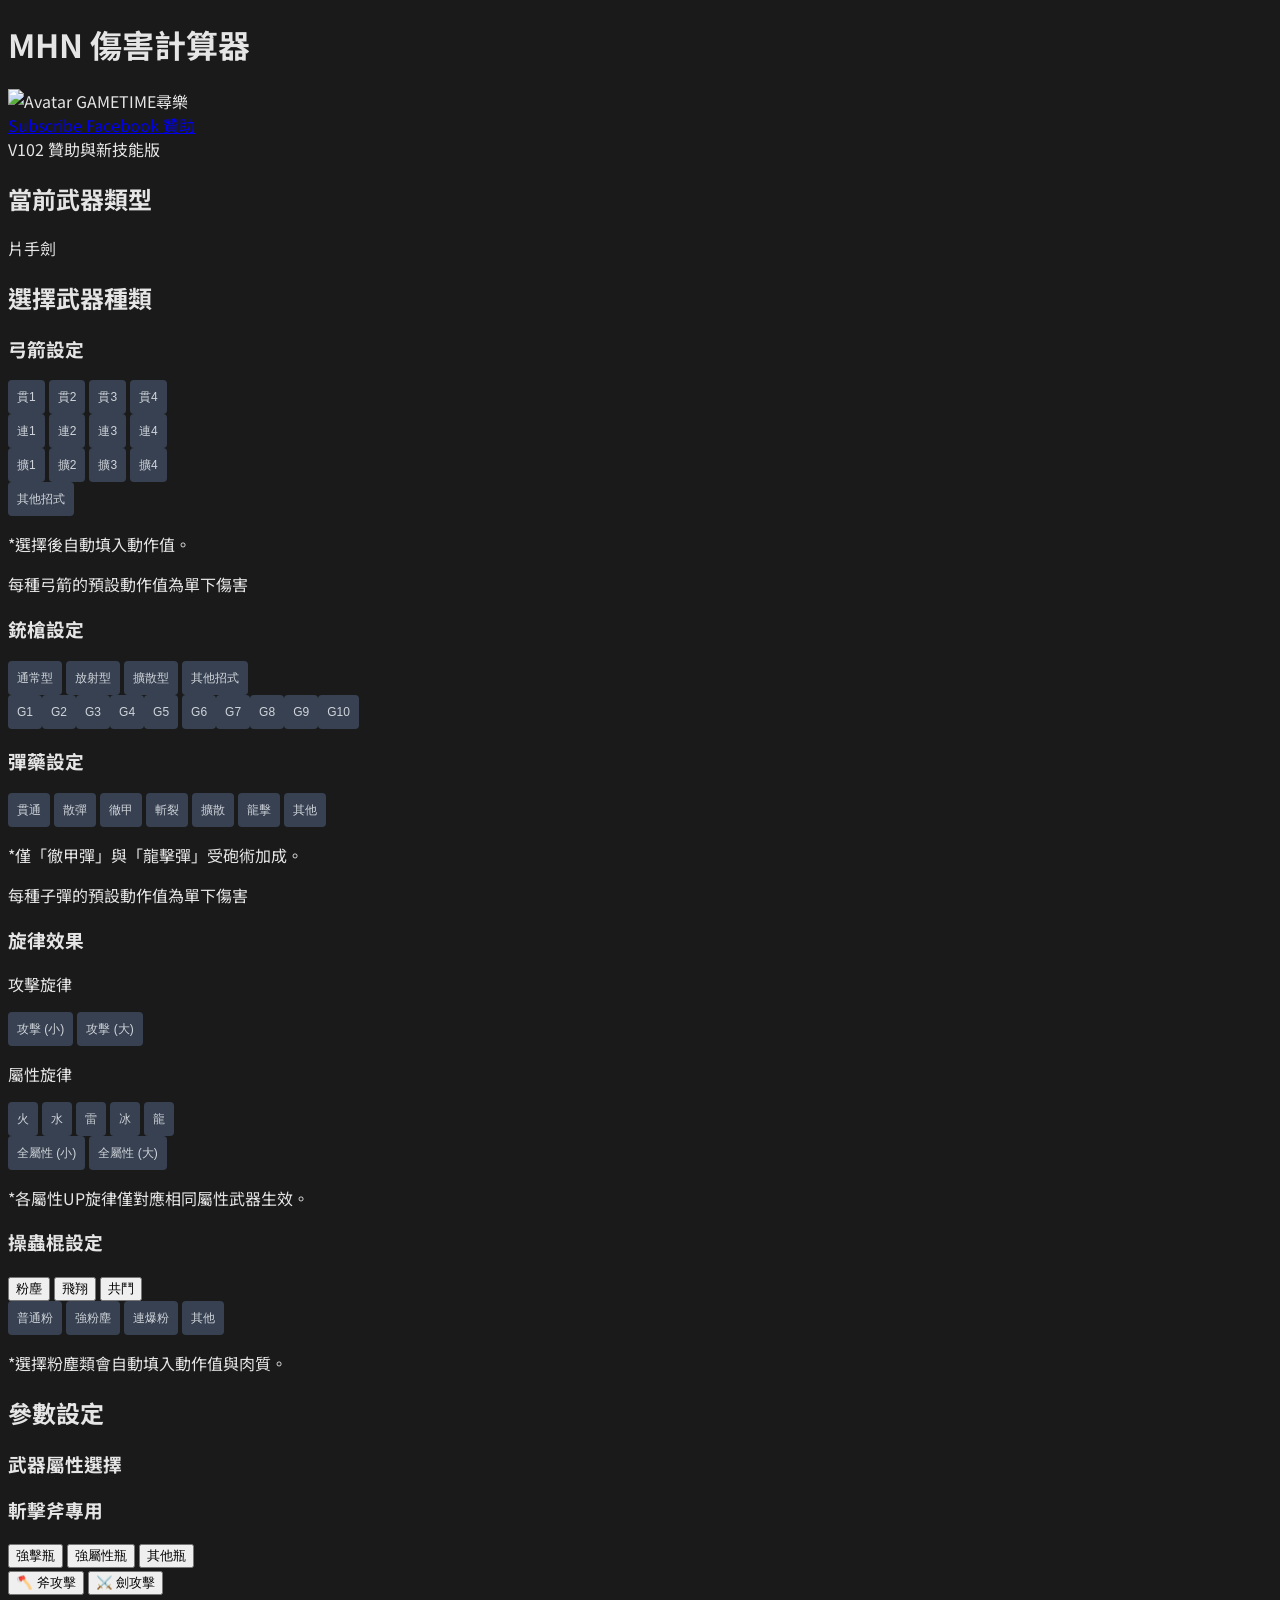
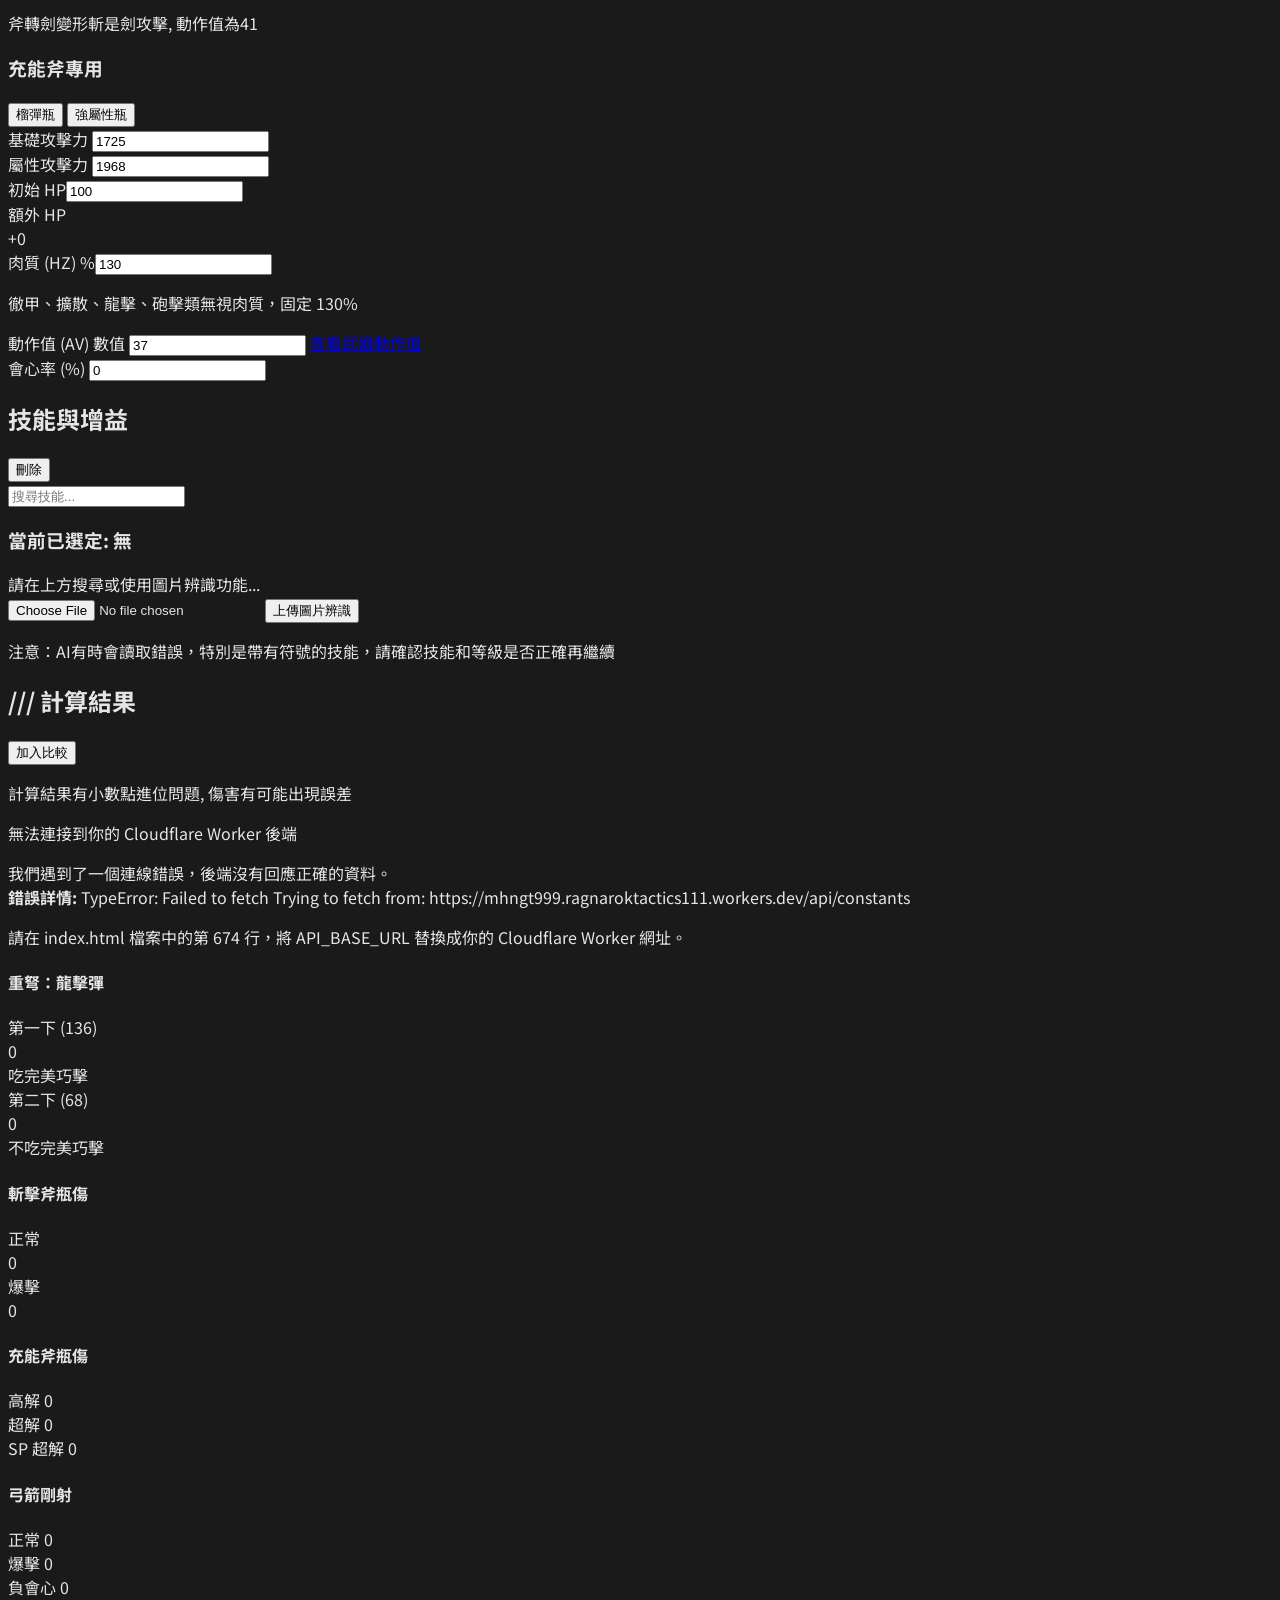
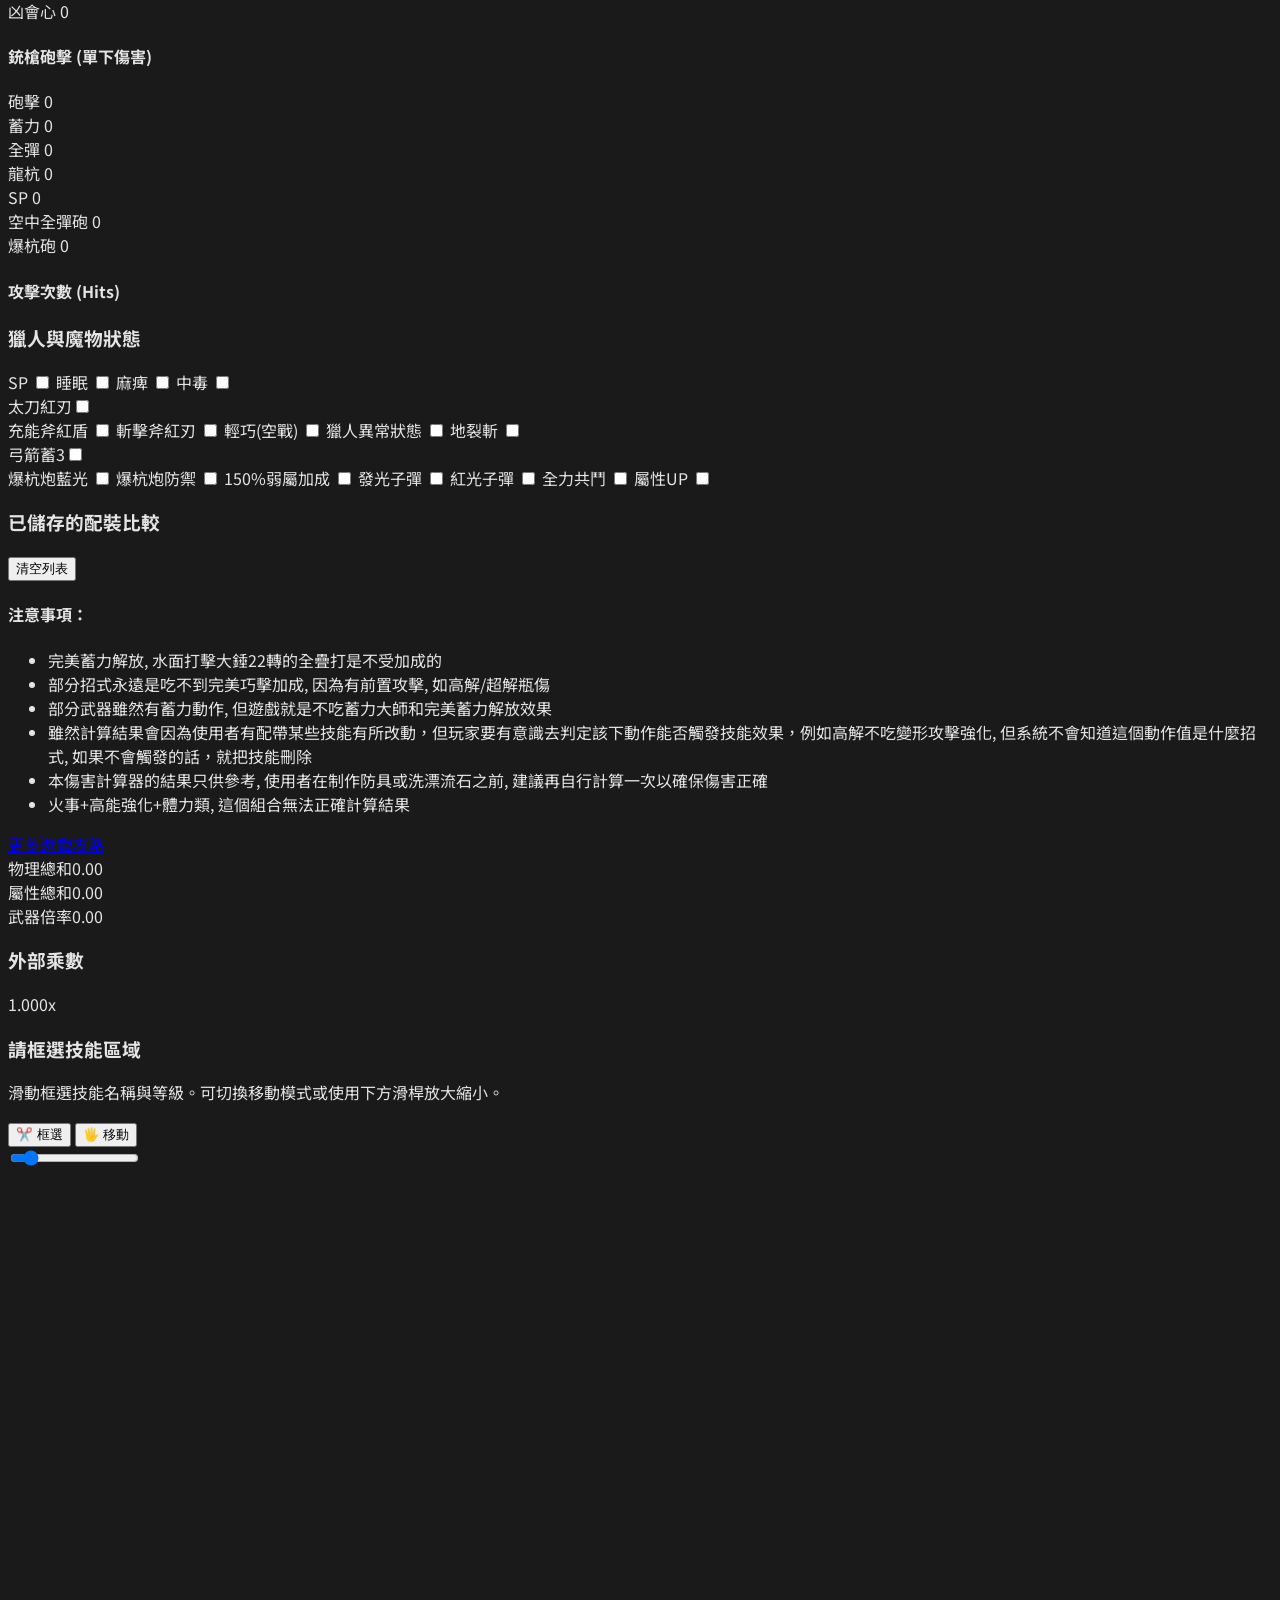
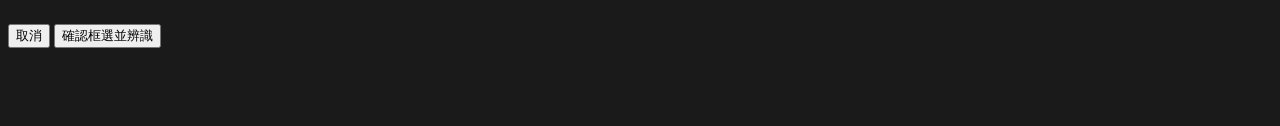
==== commit 429405ed: "Add files via upload" ====
--- a/NEWSTART/index.html
+++ b/NEWSTART/index.html
@@ -670,7 +670,7 @@
     // --- 0. API 網址設定 ---
     // 當你的後端部署到 Cloudflare Worker 後，請將獲得的 Worker 網址填入下方字串中
     // 記得要包含 https:// 並且結尾不要有斜線
-    let API_BASE_URL = 'mhn-api.ragnaroktactics111.workers.dev';
+    let API_BASE_URL = 'https://mhngt999.ragnaroktactics111.workers.dev';
 
 
     // --- 1. 技能與武器資料 (將由後端載入) ---
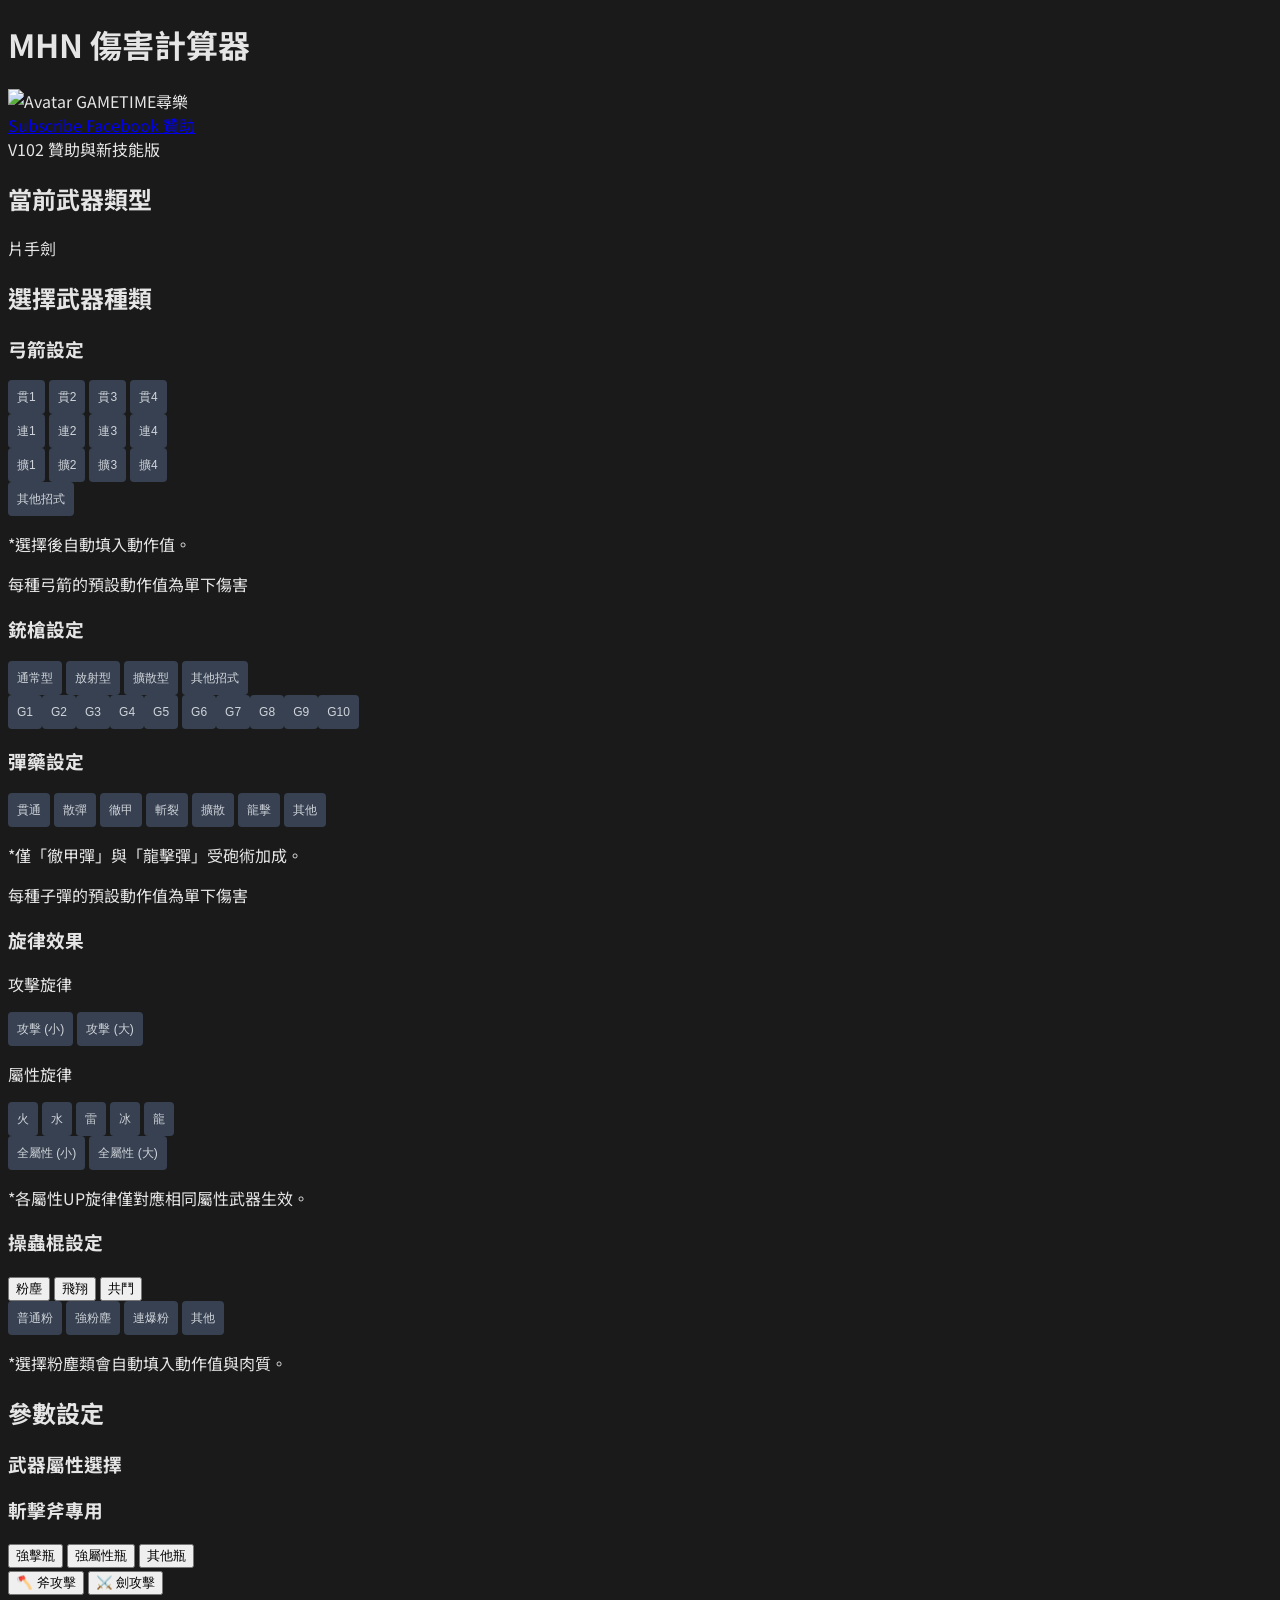
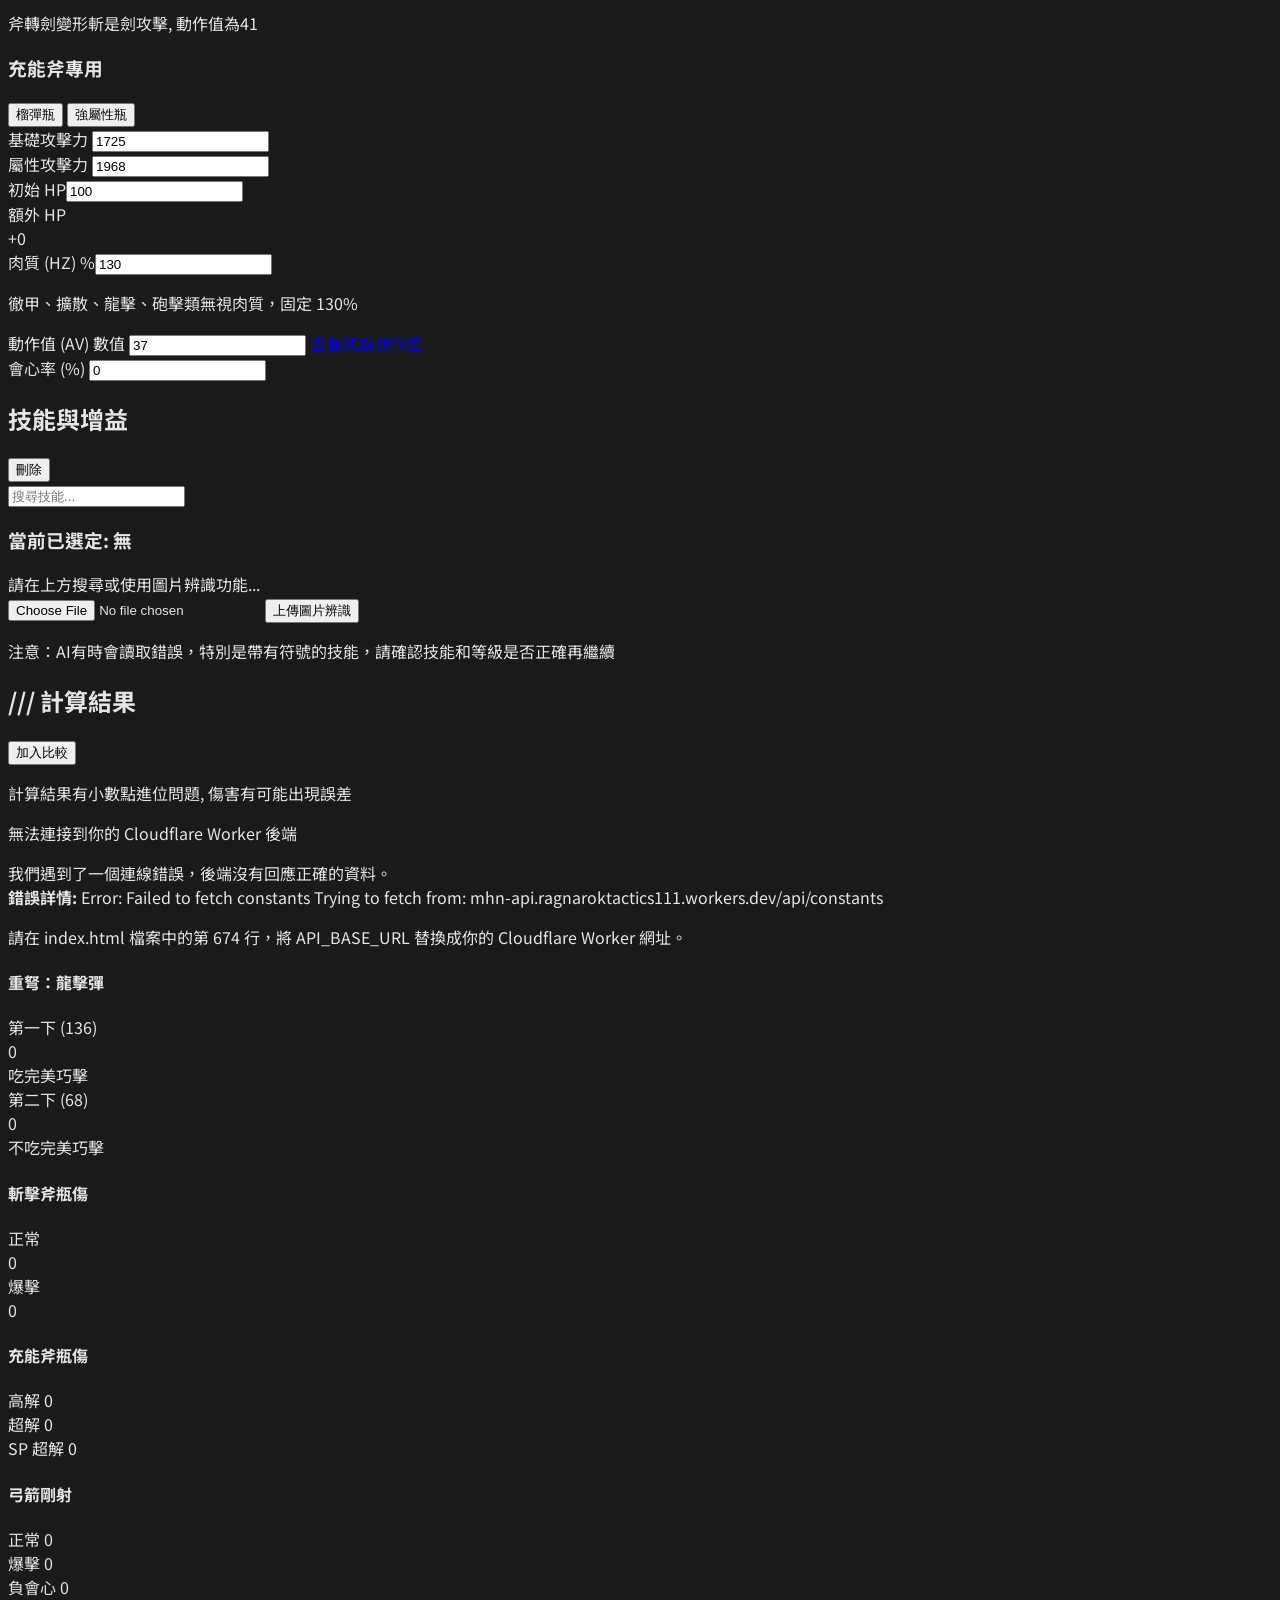
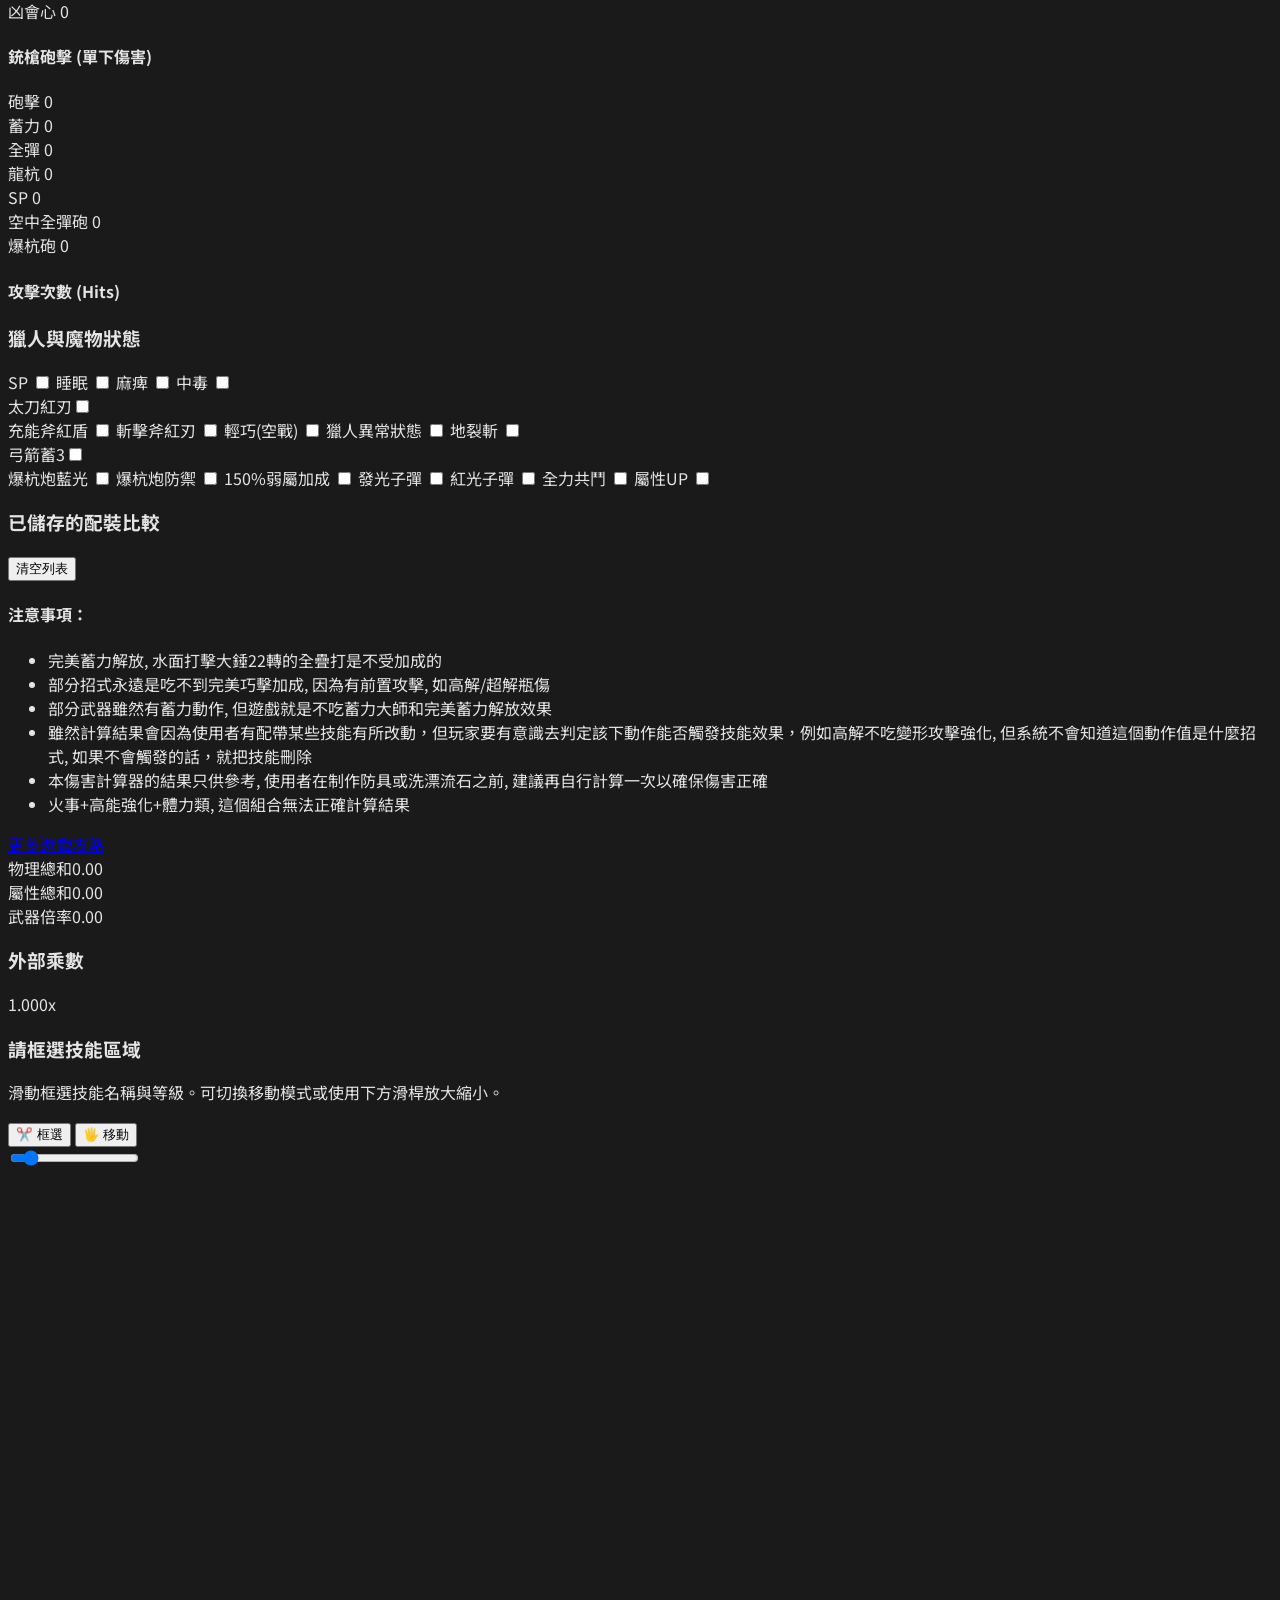
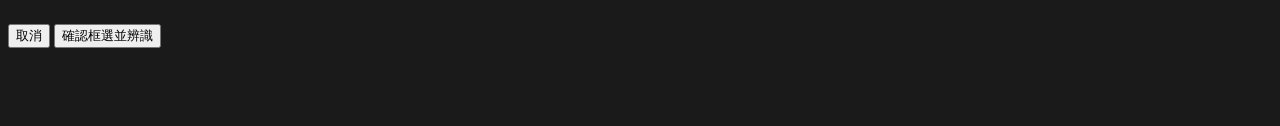
==== commit e6a7587e: "Add files via upload" ====
--- a/NEWSTART/index.html
+++ b/NEWSTART/index.html
@@ -670,7 +670,7 @@
     // --- 0. API 網址設定 ---
     // 當你的後端部署到 Cloudflare Worker 後，請將獲得的 Worker 網址填入下方字串中
     // 記得要包含 https:// 並且結尾不要有斜線
-    let API_BASE_URL = 'https://mhngt999.ragnaroktactics111.workers.dev';
+    let API_BASE_URL = 'mhn-api.ragnaroktactics111.workers.dev';
 
 
     // --- 1. 技能與武器資料 (將由後端載入) ---
